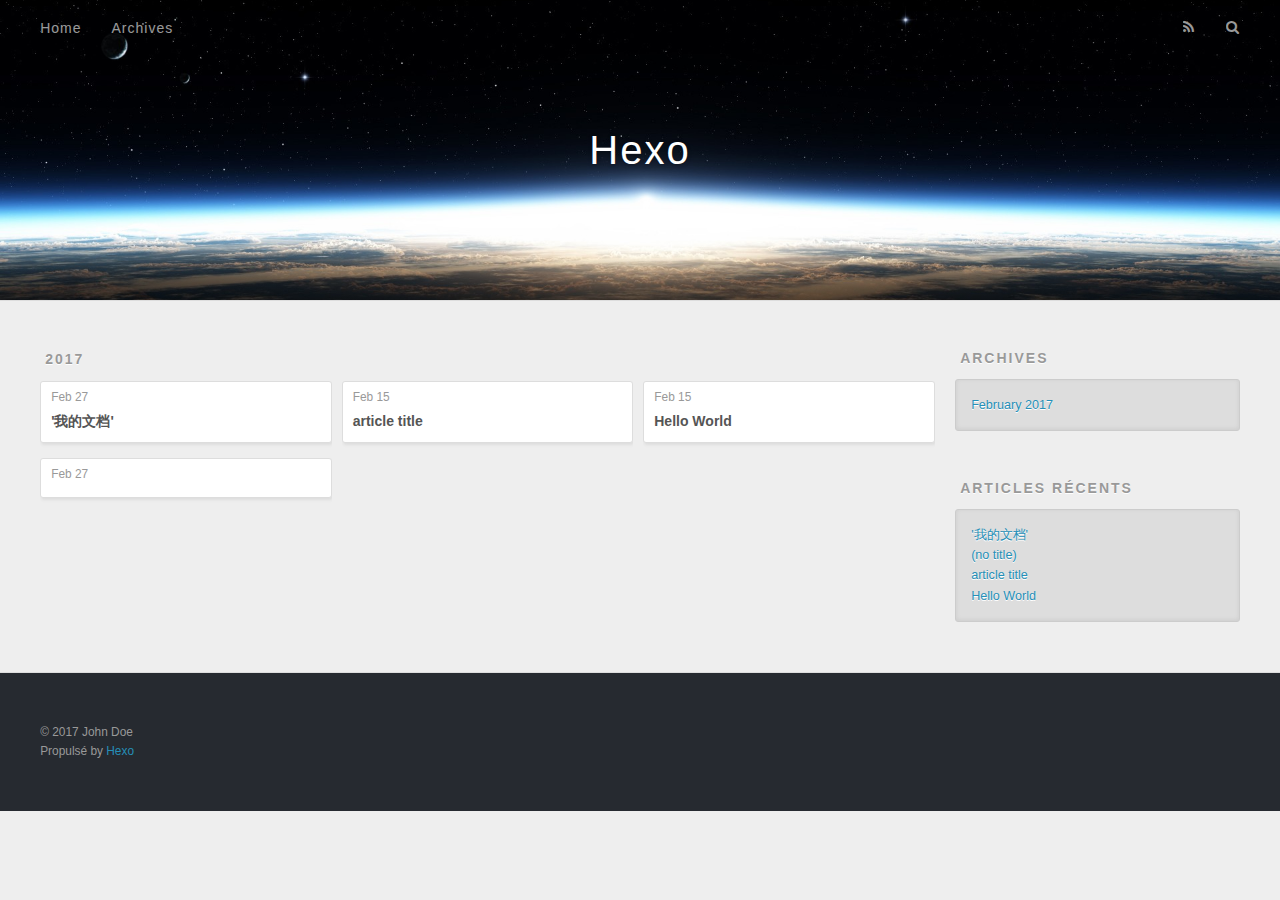
==== archives/index.html @ aa8d24ef "Site updated: 2017-02-27 20:28:16" ====
<!DOCTYPE html>
<html>
<head>
  <meta charset="utf-8">
  
  <title>Archives | Hexo</title>
  <meta name="viewport" content="width=device-width, initial-scale=1, maximum-scale=1">
  <meta property="og:type" content="website">
<meta property="og:title" content="Hexo">
<meta property="og:url" content="http://yoursite.com/archives/index.html">
<meta property="og:site_name" content="Hexo">
<meta name="twitter:card" content="summary">
<meta name="twitter:title" content="Hexo">
  
    <link rel="alternate" href="/atom.xml" title="Hexo" type="application/atom+xml">
  
  
    <link rel="icon" href="/favicon.png">
  
  
    <link href="//fonts.googleapis.com/css?family=Source+Code+Pro" rel="stylesheet" type="text/css">
  
  <link rel="stylesheet" href="/css/style.css">
  

</head>

<body>
  <div id="container">
    <div id="wrap">
      <header id="header">
  <div id="banner"></div>
  <div id="header-outer" class="outer">
    <div id="header-title" class="inner">
      <h1 id="logo-wrap">
        <a href="/" id="logo">Hexo</a>
      </h1>
      
    </div>
    <div id="header-inner" class="inner">
      <nav id="main-nav">
        <a id="main-nav-toggle" class="nav-icon"></a>
        
          <a class="main-nav-link" href="/">Home</a>
        
          <a class="main-nav-link" href="/archives">Archives</a>
        
      </nav>
      <nav id="sub-nav">
        
          <a id="nav-rss-link" class="nav-icon" href="/atom.xml" title="Flux RSS"></a>
        
        <a id="nav-search-btn" class="nav-icon" title="Rechercher"></a>
      </nav>
      <div id="search-form-wrap">
        <form action="//google.com/search" method="get" accept-charset="UTF-8" class="search-form"><input type="search" name="q" results="0" class="search-form-input" placeholder="Search"><button type="submit" class="search-form-submit">&#xF002;</button><input type="hidden" name="sitesearch" value="http://yoursite.com"></form>
      </div>
    </div>
  </div>
</header>
      <div class="outer">
        <section id="main">
  
  
    
    
      
      
      <section class="archives-wrap">
        <div class="archive-year-wrap">
          <a href="/archives/2017" class="archive-year">2017</a>
        </div>
        <div class="archives">
    
    <article class="archive-article archive-type-post">
  <div class="archive-article-inner">
    <header class="archive-article-header">
      <a href="/2017/02/27/我的文档/" class="archive-article-date">
  <time datetime="2017-02-27T10:20:16.000Z" itemprop="datePublished">Feb 27</time>
</a>
      
  
    <h1 itemprop="name">
      <a class="archive-article-title" href="/2017/02/27/我的文档/">&#39;我的文档&#39;</a>
    </h1>
  

    </header>
  </div>
</article>
  
    
    
    <article class="archive-article archive-type-post">
  <div class="archive-article-inner">
    <header class="archive-article-header">
      <a href="/2017/02/27/常见数组和字符串方法辨析/" class="archive-article-date">
  <time datetime="2017-02-27T09:50:59.054Z" itemprop="datePublished">Feb 27</time>
</a>
      
    </header>
  </div>
</article>
  
    
    
    <article class="archive-article archive-type-post">
  <div class="archive-article-inner">
    <header class="archive-article-header">
      <a href="/2017/02/15/article-title/" class="archive-article-date">
  <time datetime="2017-02-15T09:24:25.000Z" itemprop="datePublished">Feb 15</time>
</a>
      
  
    <h1 itemprop="name">
      <a class="archive-article-title" href="/2017/02/15/article-title/">article title</a>
    </h1>
  

    </header>
  </div>
</article>
  
    
    
    <article class="archive-article archive-type-post">
  <div class="archive-article-inner">
    <header class="archive-article-header">
      <a href="/2017/02/15/hello-world/" class="archive-article-date">
  <time datetime="2017-02-15T08:36:33.367Z" itemprop="datePublished">Feb 15</time>
</a>
      
  
    <h1 itemprop="name">
      <a class="archive-article-title" href="/2017/02/15/hello-world/">Hello World</a>
    </h1>
  

    </header>
  </div>
</article>
  
  
    </div></section>
  

</section>
        
          <aside id="sidebar">
  
    

  
    

  
    
  
    
  <div class="widget-wrap">
    <h3 class="widget-title">Archives</h3>
    <div class="widget">
      <ul class="archive-list"><li class="archive-list-item"><a class="archive-list-link" href="/archives/2017/02/">February 2017</a></li></ul>
    </div>
  </div>


  
    
  <div class="widget-wrap">
    <h3 class="widget-title">Articles récents</h3>
    <div class="widget">
      <ul>
        
          <li>
            <a href="/2017/02/27/我的文档/">&#39;我的文档&#39;</a>
          </li>
        
          <li>
            <a href="/2017/02/27/常见数组和字符串方法辨析/">(no title)</a>
          </li>
        
          <li>
            <a href="/2017/02/15/article-title/">article title</a>
          </li>
        
          <li>
            <a href="/2017/02/15/hello-world/">Hello World</a>
          </li>
        
      </ul>
    </div>
  </div>

  
</aside>
        
      </div>
      <footer id="footer">
  
  <div class="outer">
    <div id="footer-info" class="inner">
      &copy; 2017 John Doe<br>
      Propulsé by <a href="http://hexo.io/" target="_blank">Hexo</a>
    </div>
  </div>
</footer>
    </div>
    <nav id="mobile-nav">
  
    <a href="/" class="mobile-nav-link">Home</a>
  
    <a href="/archives" class="mobile-nav-link">Archives</a>
  
</nav>
    

<script src="//ajax.googleapis.com/ajax/libs/jquery/2.0.3/jquery.min.js"></script>


  <link rel="stylesheet" href="/fancybox/jquery.fancybox.css">
  <script src="/fancybox/jquery.fancybox.pack.js"></script>


<script src="/js/script.js"></script>

  </div>
</body>
</html>
---- css/style.css ----
body {
  width: 100%;
}
body:before,
body:after {
  content: "";
  display: table;
}
body:after {
  clear: both;
}
html,
body,
div,
span,
applet,
object,
iframe,
h1,
h2,
h3,
h4,
h5,
h6,
p,
blockquote,
pre,
a,
abbr,
acronym,
address,
big,
cite,
code,
del,
dfn,
em,
img,
ins,
kbd,
q,
s,
samp,
small,
strike,
strong,
sub,
sup,
tt,
var,
dl,
dt,
dd,
ol,
ul,
li,
fieldset,
form,
label,
legend,
table,
caption,
tbody,
tfoot,
thead,
tr,
th,
td {
  margin: 0;
  padding: 0;
  border: 0;
  outline: 0;
  font-weight: inherit;
  font-style: inherit;
  font-family: inherit;
  font-size: 100%;
  vertical-align: baseline;
}
body {
  line-height: 1;
  color: #000;
  background: #fff;
}
ol,
ul {
  list-style: none;
}
table {
  border-collapse: separate;
  border-spacing: 0;
  vertical-align: middle;
}
caption,
th,
td {
  text-align: left;
  font-weight: normal;
  vertical-align: middle;
}
a img {
  border: none;
}
input,
button {
  margin: 0;
  padding: 0;
}
input::-moz-focus-inner,
button::-moz-focus-inner {
  border: 0;
  padding: 0;
}
@font-face {
  font-family: FontAwesome;
  font-style: normal;
  font-weight: normal;
  src: url("fonts/fontawesome-webfont.eot?v=#4.0.3");
  src: url("fonts/fontawesome-webfont.eot?#iefix&v=#4.0.3") format("embedded-opentype"), url("fonts/fontawesome-webfont.woff?v=#4.0.3") format("woff"), url("fonts/fontawesome-webfont.ttf?v=#4.0.3") format("truetype"), url("fonts/fontawesome-webfont.svg#fontawesomeregular?v=#4.0.3") format("svg");
}
html,
body,
#container {
  height: 100%;
}
body {
  background: #eee;
  font: 14px "Helvetica Neue", Helvetica, Arial, sans-serif;
  -webkit-text-size-adjust: 100%;
}
.outer {
  max-width: 1220px;
  margin: 0 auto;
  padding: 0 20px;
}
.outer:before,
.outer:after {
  content: "";
  display: table;
}
.outer:after {
  clear: both;
}
.inner {
  display: inline;
  float: left;
  width: 98.33333333333333%;
  margin: 0 0.833333333333333%;
}
.left,
.alignleft {
  float: left;
}
.right,
.alignright {
  float: right;
}
.clear {
  clear: both;
}
#container {
  position: relative;
}
.mobile-nav-on {
  overflow: hidden;
}
#wrap {
  height: 100%;
  width: 100%;
  position: absolute;
  top: 0;
  left: 0;
  -webkit-transition: 0.2s ease-out;
  -moz-transition: 0.2s ease-out;
  -ms-transition: 0.2s ease-out;
  transition: 0.2s ease-out;
  z-index: 1;
  background: #eee;
}
.mobile-nav-on #wrap {
  left: 280px;
}
@media screen and (min-width: 768px) {
  #main {
    display: inline;
    float: left;
    width: 73.33333333333333%;
    margin: 0 0.833333333333333%;
  }
}
.article-date,
.article-category-link,
.archive-year,
.widget-title {
  text-decoration: none;
  text-transform: uppercase;
  letter-spacing: 2px;
  color: #999;
  margin-bottom: 1em;
  margin-left: 5px;
  line-height: 1em;
  text-shadow: 0 1px #fff;
  font-weight: bold;
}
.article-inner,
.archive-article-inner {
  background: #fff;
  -webkit-box-shadow: 1px 2px 3px #ddd;
  box-shadow: 1px 2px 3px #ddd;
  border: 1px solid #ddd;
  border-radius: 3px;
}
.article-entry h1,
.widget h1 {
  font-size: 2em;
}
.article-entry h2,
.widget h2 {
  font-size: 1.5em;
}
.article-entry h3,
.widget h3 {
  font-size: 1.3em;
}
.article-entry h4,
.widget h4 {
  font-size: 1.2em;
}
.article-entry h5,
.widget h5 {
  font-size: 1em;
}
.article-entry h6,
.widget h6 {
  font-size: 1em;
  color: #999;
}
.article-entry hr,
.widget hr {
  border: 1px dashed #ddd;
}
.article-entry strong,
.widget strong {
  font-weight: bold;
}
.article-entry em,
.widget em,
.article-entry cite,
.widget cite {
  font-style: italic;
}
.article-entry sup,
.widget sup,
.article-entry sub,
.widget sub {
  font-size: 0.75em;
  line-height: 0;
  position: relative;
  vertical-align: baseline;
}
.article-entry sup,
.widget sup {
  top: -0.5em;
}
.article-entry sub,
.widget sub {
  bottom: -0.2em;
}
.article-entry small,
.widget small {
  font-size: 0.85em;
}
.article-entry acronym,
.widget acronym,
.article-entry abbr,
.widget abbr {
  border-bottom: 1px dotted;
}
.article-entry ul,
.widget ul,
.article-entry ol,
.widget ol,
.article-entry dl,
.widget dl {
  margin: 0 20px;
  line-height: 1.6em;
}
.article-entry ul ul,
.widget ul ul,
.article-entry ol ul,
.widget ol ul,
.article-entry ul ol,
.widget ul ol,
.article-entry ol ol,
.widget ol ol {
  margin-top: 0;
  margin-bottom: 0;
}
.article-entry ul,
.widget ul {
  list-style: disc;
}
.article-entry ol,
.widget ol {
  list-style: decimal;
}
.article-entry dt,
.widget dt {
  font-weight: bold;
}
#header {
  height: 300px;
  position: relative;
  border-bottom: 1px solid #ddd;
}
#header:before,
#header:after {
  content: "";
  position: absolute;
  left: 0;
  right: 0;
  height: 40px;
}
#header:before {
  top: 0;
  background: -webkit-linear-gradient(rgba(0,0,0,0.2), transparent);
  background: -moz-linear-gradient(rgba(0,0,0,0.2), transparent);
  background: -ms-linear-gradient(rgba(0,0,0,0.2), transparent);
  background: linear-gradient(rgba(0,0,0,0.2), transparent);
}
#header:after {
  bottom: 0;
  background: -webkit-linear-gradient(transparent, rgba(0,0,0,0.2));
  background: -moz-linear-gradient(transparent, rgba(0,0,0,0.2));
  background: -ms-linear-gradient(transparent, rgba(0,0,0,0.2));
  background: linear-gradient(transparent, rgba(0,0,0,0.2));
}
#header-outer {
  height: 100%;
  position: relative;
}
#header-inner {
  position: relative;
  overflow: hidden;
}
#banner {
  position: absolute;
  top: 0;
  left: 0;
  width: 100%;
  height: 100%;
  background: url("images/banner.jpg") center #000;
  -webkit-background-size: cover;
  -moz-background-size: cover;
  background-size: cover;
  z-index: -1;
}
#header-title {
  text-align: center;
  height: 40px;
  position: absolute;
  top: 50%;
  left: 0;
  margin-top: -20px;
}
#logo,
#subtitle {
  text-decoration: none;
  color: #fff;
  font-weight: 300;
  text-shadow: 0 1px 4px rgba(0,0,0,0.3);
}
#logo {
  font-size: 40px;
  line-height: 40px;
  letter-spacing: 2px;
}
#subtitle {
  font-size: 16px;
  line-height: 16px;
  letter-spacing: 1px;
}
#subtitle-wrap {
  margin-top: 16px;
}
#main-nav {
  float: left;
  margin-left: -15px;
}
.nav-icon,
.main-nav-link {
  float: left;
  color: #fff;
  opacity: 0.6;
  text-decoration: none;
  text-shadow: 0 1px rgba(0,0,0,0.2);
  -webkit-transition: opacity 0.2s;
  -moz-transition: opacity 0.2s;
  -ms-transition: opacity 0.2s;
  transition: opacity 0.2s;
  display: block;
  padding: 20px 15px;
}
.nav-icon:hover,
.main-nav-link:hover {
  opacity: 1;
}
.nav-icon {
  font-family: FontAwesome;
  text-align: center;
  font-size: 14px;
  width: 14px;
  height: 14px;
  padding: 20px 15px;
  position: relative;
  cursor: pointer;
}
.main-nav-link {
  font-weight: 300;
  letter-spacing: 1px;
}
@media screen and (max-width: 479px) {
  .main-nav-link {
    display: none;
  }
}
#main-nav-toggle {
  display: none;
}
#main-nav-toggle:before {
  content: "\f0c9";
}
@media screen and (max-width: 479px) {
  #main-nav-toggle {
    display: block;
  }
}
#sub-nav {
  float: right;
  margin-right: -15px;
}
#nav-rss-link:before {
  content: "\f09e";
}
#nav-search-btn:before {
  content: "\f002";
}
#search-form-wrap {
  position: absolute;
  top: 15px;
  width: 150px;
  height: 30px;
  right: -150px;
  opacity: 0;
  -webkit-transition: 0.2s ease-out;
  -moz-transition: 0.2s ease-out;
  -ms-transition: 0.2s ease-out;
  transition: 0.2s ease-out;
}
#search-form-wrap.on {
  opacity: 1;
  right: 0;
}
@media screen and (max-width: 479px) {
  #search-form-wrap {
    width: 100%;
    right: -100%;
  }
}
.search-form {
  position: absolute;
  top: 0;
  left: 0;
  right: 0;
  background: #fff;
  padding: 5px 15px;
  border-radius: 15px;
  -webkit-box-shadow: 0 0 10px rgba(0,0,0,0.3);
  box-shadow: 0 0 10px rgba(0,0,0,0.3);
}
.search-form-input {
  border: none;
  background: none;
  color: #555;
  width: 100%;
  font: 13px "Helvetica Neue", Helvetica, Arial, sans-serif;
  outline: none;
}
.search-form-input::-webkit-search-results-decoration,
.search-form-input::-webkit-search-cancel-button {
  -webkit-appearance: none;
}
.search-form-submit {
  position: absolute;
  top: 50%;
  right: 10px;
  margin-top: -7px;
  font: 13px FontAwesome;
  border: none;
  background: none;
  color: #bbb;
  cursor: pointer;
}
.search-form-submit:hover,
.search-form-submit:focus {
  color: #777;
}
.article {
  margin: 50px 0;
}
.article-inner {
  overflow: hidden;
}
.article-meta:before,
.article-meta:after {
  content: "";
  display: table;
}
.article-meta:after {
  clear: both;
}
.article-date {
  float: left;
}
.article-category {
  float: left;
  line-height: 1em;
  color: #ccc;
  text-shadow: 0 1px #fff;
  margin-left: 8px;
}
.article-category:before {
  content: "\2022";
}
.article-category-link {
  margin: 0 12px 1em;
}
.article-header {
  padding: 20px 20px 0;
}
.article-title {
  text-decoration: none;
  font-size: 2em;
  font-weight: bold;
  color: #555;
  line-height: 1.1em;
  -webkit-transition: color 0.2s;
  -moz-transition: color 0.2s;
  -ms-transition: color 0.2s;
  transition: color 0.2s;
}
a.article-title:hover {
  color: #258fb8;
}
.article-entry {
  color: #555;
  padding: 0 20px;
}
.article-entry:before,
.article-entry:after {
  content: "";
  display: table;
}
.article-entry:after {
  clear: both;
}
.article-entry p,
.article-entry table {
  line-height: 1.6em;
  margin: 1.6em 0;
}
.article-entry h1,
.article-entry h2,
.article-entry h3,
.article-entry h4,
.article-entry h5,
.article-entry h6 {
  font-weight: bold;
}
.article-entry h1,
.article-entry h2,
.article-entry h3,
.article-entry h4,
.article-entry h5,
.article-entry h6 {
  line-height: 1.1em;
  margin: 1.1em 0;
}
.article-entry a {
  color: #258fb8;
  text-decoration: none;
}
.article-entry a:hover {
  text-decoration: underline;
}
.article-entry ul,
.article-entry ol,
.article-entry dl {
  margin-top: 1.6em;
  margin-bottom: 1.6em;
}
.article-entry img,
.article-entry video {
  max-width: 100%;
  height: auto;
  display: block;
  margin: auto;
}
.article-entry iframe {
  border: none;
}
.article-entry table {
  width: 100%;
  border-collapse: collapse;
  border-spacing: 0;
}
.article-entry th {
  font-weight: bold;
  border-bottom: 3px solid #ddd;
  padding-bottom: 0.5em;
}
.article-entry td {
  border-bottom: 1px solid #ddd;
  padding: 10px 0;
}
.article-entry blockquote {
  font-family: Georgia, "Times New Roman", serif;
  font-size: 1.4em;
  margin: 1.6em 20px;
  text-align: center;
}
.article-entry blockquote footer {
  font-size: 14px;
  margin: 1.6em 0;
  font-family: "Helvetica Neue", Helvetica, Arial, sans-serif;
}
.article-entry blockquote footer cite:before {
  content: "—";
  padding: 0 0.5em;
}
.article-entry .pullquote {
  text-align: left;
  width: 45%;
  margin: 0;
}
.article-entry .pullquote.left {
  margin-left: 0.5em;
  margin-right: 1em;
}
.article-entry .pullquote.right {
  margin-right: 0.5em;
  margin-left: 1em;
}
.article-entry .caption {
  color: #999;
  display: block;
  font-size: 0.9em;
  margin-top: 0.5em;
  position: relative;
  text-align: center;
}
.article-entry .video-container {
  position: relative;
  padding-top: 56.25%;
  height: 0;
  overflow: hidden;
}
.article-entry .video-container iframe,
.article-entry .video-container object,
.article-entry .video-container embed {
  position: absolute;
  top: 0;
  left: 0;
  width: 100%;
  height: 100%;
  margin-top: 0;
}
.article-more-link a {
  display: inline-block;
  line-height: 1em;
  padding: 6px 15px;
  border-radius: 15px;
  background: #eee;
  color: #999;
  text-shadow: 0 1px #fff;
  text-decoration: none;
}
.article-more-link a:hover {
  background: #258fb8;
  color: #fff;
  text-decoration: none;
  text-shadow: 0 1px #1e7293;
}
.article-footer {
  font-size: 0.85em;
  line-height: 1.6em;
  border-top: 1px solid #ddd;
  padding-top: 1.6em;
  margin: 0 20px 20px;
}
.article-footer:before,
.article-footer:after {
  content: "";
  display: table;
}
.article-footer:after {
  clear: both;
}
.article-footer a {
  color: #999;
  text-decoration: none;
}
.article-footer a:hover {
  color: #555;
}
.article-tag-list-item {
  float: left;
  margin-right: 10px;
}
.article-tag-list-link:before {
  content: "#";
}
.article-comment-link {
  float: right;
}
.article-comment-link:before {
  content: "\f075";
  font-family: FontAwesome;
  padding-right: 8px;
}
.article-share-link {
  cursor: pointer;
  float: right;
  margin-left: 20px;
}
.article-share-link:before {
  content: "\f064";
  font-family: FontAwesome;
  padding-right: 6px;
}
#article-nav {
  position: relative;
}
#article-nav:before,
#article-nav:after {
  content: "";
  display: table;
}
#article-nav:after {
  clear: both;
}
@media screen and (min-width: 768px) {
  #article-nav {
    margin: 50px 0;
  }
  #article-nav:before {
    width: 8px;
    height: 8px;
    position: absolute;
    top: 50%;
    left: 50%;
    margin-top: -4px;
    margin-left: -4px;
    content: "";
    border-radius: 50%;
    background: #ddd;
    -webkit-box-shadow: 0 1px 2px #fff;
    box-shadow: 0 1px 2px #fff;
  }
}
.article-nav-link-wrap {
  text-decoration: none;
  text-shadow: 0 1px #fff;
  color: #999;
  -webkit-box-sizing: border-box;
  -moz-box-sizing: border-box;
  box-sizing: border-box;
  margin-top: 50px;
  text-align: center;
  display: block;
}
.article-nav-link-wrap:hover {
  color: #555;
}
@media screen and (min-width: 768px) {
  .article-nav-link-wrap {
    width: 50%;
    margin-top: 0;
  }
}
@media screen and (min-width: 768px) {
  #article-nav-newer {
    float: left;
    text-align: right;
    padding-right: 20px;
  }
}
@media screen and (min-width: 768px) {
  #article-nav-older {
    float: right;
    text-align: left;
    padding-left: 20px;
  }
}
.article-nav-caption {
  text-transform: uppercase;
  letter-spacing: 2px;
  color: #ddd;
  line-height: 1em;
  font-weight: bold;
}
#article-nav-newer .article-nav-caption {
  margin-right: -2px;
}
.article-nav-title {
  font-size: 0.85em;
  line-height: 1.6em;
  margin-top: 0.5em;
}
.article-share-box {
  position: absolute;
  display: none;
  background: #fff;
  -webkit-box-shadow: 1px 2px 10px rgba(0,0,0,0.2);
  box-shadow: 1px 2px 10px rgba(0,0,0,0.2);
  border-radius: 3px;
  margin-left: -145px;
  overflow: hidden;
  z-index: 1;
}
.article-share-box.on {
  display: block;
}
.article-share-input {
  width: 100%;
  background: none;
  -webkit-box-sizing: border-box;
  -moz-box-sizing: border-box;
  box-sizing: border-box;
  font: 14px "Helvetica Neue", Helvetica, Arial, sans-serif;
  padding: 0 15px;
  color: #555;
  outline: none;
  border: 1px solid #ddd;
  border-radius: 3px 3px 0 0;
  height: 36px;
  line-height: 36px;
}
.article-share-links {
  background: #eee;
}
.article-share-links:before,
.article-share-links:after {
  content: "";
  display: table;
}
.article-share-links:after {
  clear: both;
}
.article-share-twitter,
.article-share-facebook,
.article-share-pinterest,
.article-share-google {
  width: 50px;
  height: 36px;
  display: block;
  float: left;
  position: relative;
  color: #999;
  text-shadow: 0 1px #fff;
}
.article-share-twitter:before,
.article-share-facebook:before,
.article-share-pinterest:before,
.article-share-google:before {
  font-size: 20px;
  font-family: FontAwesome;
  width: 20px;
  height: 20px;
  position: absolute;
  top: 50%;
  left: 50%;
  margin-top: -10px;
  margin-left: -10px;
  text-align: center;
}
.article-share-twitter:hover,
.article-share-facebook:hover,
.article-share-pinterest:hover,
.article-share-google:hover {
  color: #fff;
}
.article-share-twitter:before {
  content: "\f099";
}
.article-share-twitter:hover {
  background: #00aced;
  text-shadow: 0 1px #008abe;
}
.article-share-facebook:before {
  content: "\f09a";
}
.article-share-facebook:hover {
  background: #3b5998;
  text-shadow: 0 1px #2f477a;
}
.article-share-pinterest:before {
  content: "\f0d2";
}
.article-share-pinterest:hover {
  background: #cb2027;
  text-shadow: 0 1px #a21a1f;
}
.article-share-google:before {
  content: "\f0d5";
}
.article-share-google:hover {
  background: #dd4b39;
  text-shadow: 0 1px #be3221;
}
.article-gallery {
  background: #000;
  position: relative;
}
.article-gallery-photos {
  position: relative;
  overflow: hidden;
}
.article-gallery-img {
  display: none;
  max-width: 100%;
}
.article-gallery-img:first-child {
  display: block;
}
.article-gallery-img.loaded {
  position: absolute;
  display: block;
}
.article-gallery-img img {
  display: block;
  max-width: 100%;
  margin: 0 auto;
}
#comments {
  background: #fff;
  -webkit-box-shadow: 1px 2px 3px #ddd;
  box-shadow: 1px 2px 3px #ddd;
  padding: 20px;
  border: 1px solid #ddd;
  border-radius: 3px;
  margin: 50px 0;
}
#comments a {
  color: #258fb8;
}
.archives-wrap {
  margin: 50px 0;
}
.archives:before,
.archives:after {
  content: "";
  display: table;
}
.archives:after {
  clear: both;
}
.archive-year-wrap {
  margin-bottom: 1em;
}
.archives {
  -webkit-column-gap: 10px;
  -moz-column-gap: 10px;
  column-gap: 10px;
}
@media screen and (min-width: 480px) and (max-width: 767px) {
  .archives {
    -webkit-column-count: 2;
    -moz-column-count: 2;
    column-count: 2;
  }
}
@media screen and (min-width: 768px) {
  .archives {
    -webkit-column-count: 3;
    -moz-column-count: 3;
    column-count: 3;
  }
}
.archive-article {
  -webkit-column-break-inside: avoid;
  page-break-inside: avoid;
  overflow: hidden;
  break-inside: avoid-column;
}
.archive-article-inner {
  padding: 10px;
  margin-bottom: 15px;
}
.archive-article-title {
  text-decoration: none;
  font-weight: bold;
  color: #555;
  -webkit-transition: color 0.2s;
  -moz-transition: color 0.2s;
  -ms-transition: color 0.2s;
  transition: color 0.2s;
  line-height: 1.6em;
}
.archive-article-title:hover {
  color: #258fb8;
}
.archive-article-footer {
  margin-top: 1em;
}
.archive-article-date {
  color: #999;
  text-decoration: none;
  font-size: 0.85em;
  line-height: 1em;
  margin-bottom: 0.5em;
  display: block;
}
#page-nav {
  margin: 50px auto;
  background: #fff;
  -webkit-box-shadow: 1px 2px 3px #ddd;
  box-shadow: 1px 2px 3px #ddd;
  border: 1px solid #ddd;
  border-radius: 3px;
  text-align: center;
  color: #999;
  overflow: hidden;
}
#page-nav:before,
#page-nav:after {
  content: "";
  display: table;
}
#page-nav:after {
  clear: both;
}
#page-nav a,
#page-nav span {
  padding: 10px 20px;
  line-height: 1;
  height: 2ex;
}
#page-nav a {
  color: #999;
  text-decoration: none;
}
#page-nav a:hover {
  background: #999;
  color: #fff;
}
#page-nav .prev {
  float: left;
}
#page-nav .next {
  float: right;
}
#page-nav .page-number {
  display: inline-block;
}
@media screen and (max-width: 479px) {
  #page-nav .page-number {
    display: none;
  }
}
#page-nav .current {
  color: #555;
  font-weight: bold;
}
#page-nav .space {
  color: #ddd;
}
#footer {
  background: #262a30;
  padding: 50px 0;
  border-top: 1px solid #ddd;
  color: #999;
}
#footer a {
  color: #258fb8;
  text-decoration: none;
}
#footer a:hover {
  text-decoration: underline;
}
#footer-info {
  line-height: 1.6em;
  font-size: 0.85em;
}
.article-entry pre,
.article-entry .highlight {
  background: #2d2d2d;
  margin: 0 -20px;
  padding: 15px 20px;
  border-style: solid;
  border-color: #ddd;
  border-width: 1px 0;
  overflow: auto;
  color: #ccc;
  line-height: 22.400000000000002px;
}
.article-entry .highlight .gutter pre,
.article-entry .gist .gist-file .gist-data .line-numbers {
  color: #666;
  font-size: 0.85em;
}
.article-entry pre,
.article-entry code {
  font-family: "Source Code Pro", Consolas, Monaco, Menlo, Consolas, monospace;
}
.article-entry code {
  background: #eee;
  text-shadow: 0 1px #fff;
  padding: 0 0.3em;
}
.article-entry pre code {
  background: none;
  text-shadow: none;
  padding: 0;
}
.article-entry .highlight pre {
  border: none;
  margin: 0;
  padding: 0;
}
.article-entry .highlight table {
  margin: 0;
  width: auto;
}
.article-entry .highlight td {
  border: none;
  padding: 0;
}
.article-entry .highlight figcaption {
  font-size: 0.85em;
  color: #999;
  line-height: 1em;
  margin-bottom: 1em;
}
.article-entry .highlight figcaption:before,
.article-entry .highlight figcaption:after {
  content: "";
  display: table;
}
.article-entry .highlight figcaption:after {
  clear: both;
}
.article-entry .highlight figcaption a {
  float: right;
}
.article-entry .highlight .gutter pre {
  text-align: right;
  padding-right: 20px;
}
.article-entry .highlight .line {
  height: 22.400000000000002px;
}
.article-entry .highlight .line.marked {
  background: #515151;
}
.article-entry .gist {
  margin: 0 -20px;
  border-style: solid;
  border-color: #ddd;
  border-width: 1px 0;
  background: #2d2d2d;
  padding: 15px 20px 15px 0;
}
.article-entry .gist .gist-file {
  border: none;
  font-family: "Source Code Pro", Consolas, Monaco, Menlo, Consolas, monospace;
  margin: 0;
}
.article-entry .gist .gist-file .gist-data {
  background: none;
  border: none;
}
.article-entry .gist .gist-file .gist-data .line-numbers {
  background: none;
  border: none;
  padding: 0 20px 0 0;
}
.article-entry .gist .gist-file .gist-data .line-data {
  padding: 0 !important;
}
.article-entry .gist .gist-file .highlight {
  margin: 0;
  padding: 0;
  border: none;
}
.article-entry .gist .gist-file .gist-meta {
  background: #2d2d2d;
  color: #999;
  font: 0.85em "Helvetica Neue", Helvetica, Arial, sans-serif;
  text-shadow: 0 0;
  padding: 0;
  margin-top: 1em;
  margin-left: 20px;
}
.article-entry .gist .gist-file .gist-meta a {
  color: #258fb8;
  font-weight: normal;
}
.article-entry .gist .gist-file .gist-meta a:hover {
  text-decoration: underline;
}
pre .comment,
pre .title {
  color: #999;
}
pre .variable,
pre .attribute,
pre .tag,
pre .regexp,
pre .ruby .constant,
pre .xml .tag .title,
pre .xml .pi,
pre .xml .doctype,
pre .html .doctype,
pre .css .id,
pre .css .class,
pre .css .pseudo {
  color: #f2777a;
}
pre .number,
pre .preprocessor,
pre .built_in,
pre .literal,
pre .params,
pre .constant {
  color: #f99157;
}
pre .class,
pre .ruby .class .title,
pre .css .rules .attribute {
  color: #9c9;
}
pre .string,
pre .value,
pre .inheritance,
pre .header,
pre .ruby .symbol,
pre .xml .cdata {
  color: #9c9;
}
pre .css .hexcolor {
  color: #6cc;
}
pre .function,
pre .python .decorator,
pre .python .title,
pre .ruby .function .title,
pre .ruby .title .keyword,
pre .perl .sub,
pre .javascript .title,
pre .coffeescript .title {
  color: #69c;
}
pre .keyword,
pre .javascript .function {
  color: #c9c;
}
@media screen and (max-width: 479px) {
  #mobile-nav {
    position: absolute;
    top: 0;
    left: 0;
    width: 280px;
    height: 100%;
    background: #191919;
    border-right: 1px solid #fff;
  }
}
@media screen and (max-width: 479px) {
  .mobile-nav-link {
    display: block;
    color: #999;
    text-decoration: none;
    padding: 15px 20px;
    font-weight: bold;
  }
  .mobile-nav-link:hover {
    color: #fff;
  }
}
@media screen and (min-width: 768px) {
  #sidebar {
    display: inline;
    float: left;
    width: 23.333333333333332%;
    margin: 0 0.833333333333333%;
  }
}
.widget-wrap {
  margin: 50px 0;
}
.widget {
  color: #777;
  text-shadow: 0 1px #fff;
  background: #ddd;
  -webkit-box-shadow: 0 -1px 4px #ccc inset;
  box-shadow: 0 -1px 4px #ccc inset;
  border: 1px solid #ccc;
  padding: 15px;
  border-radius: 3px;
}
.widget a {
  color: #258fb8;
  text-decoration: none;
}
.widget a:hover {
  text-decoration: underline;
}
.widget ul ul,
.widget ol ul,
.widget dl ul,
.widget ul ol,
.widget ol ol,
.widget dl ol,
.widget ul dl,
.widget ol dl,
.widget dl dl {
  margin-left: 15px;
  list-style: disc;
}
.widget {
  line-height: 1.6em;
  word-wrap: break-word;
  font-size: 0.9em;
}
.widget ul,
.widget ol {
  list-style: none;
  margin: 0;
}
.widget ul ul,
.widget ol ul,
.widget ul ol,
.widget ol ol {
  margin: 0 20px;
}
.widget ul ul,
.widget ol ul {
  list-style: disc;
}
.widget ul ol,
.widget ol ol {
  list-style: decimal;
}
.category-list-count,
.tag-list-count,
.archive-list-count {
  padding-left: 5px;
  color: #999;
  font-size: 0.85em;
}
.category-list-count:before,
.tag-list-count:before,
.archive-list-count:before {
  content: "(";
}
.category-list-count:after,
.tag-list-count:after,
.archive-list-count:after {
  content: ")";
}
.tagcloud a {
  margin-right: 5px;
  display: inline-block;
}
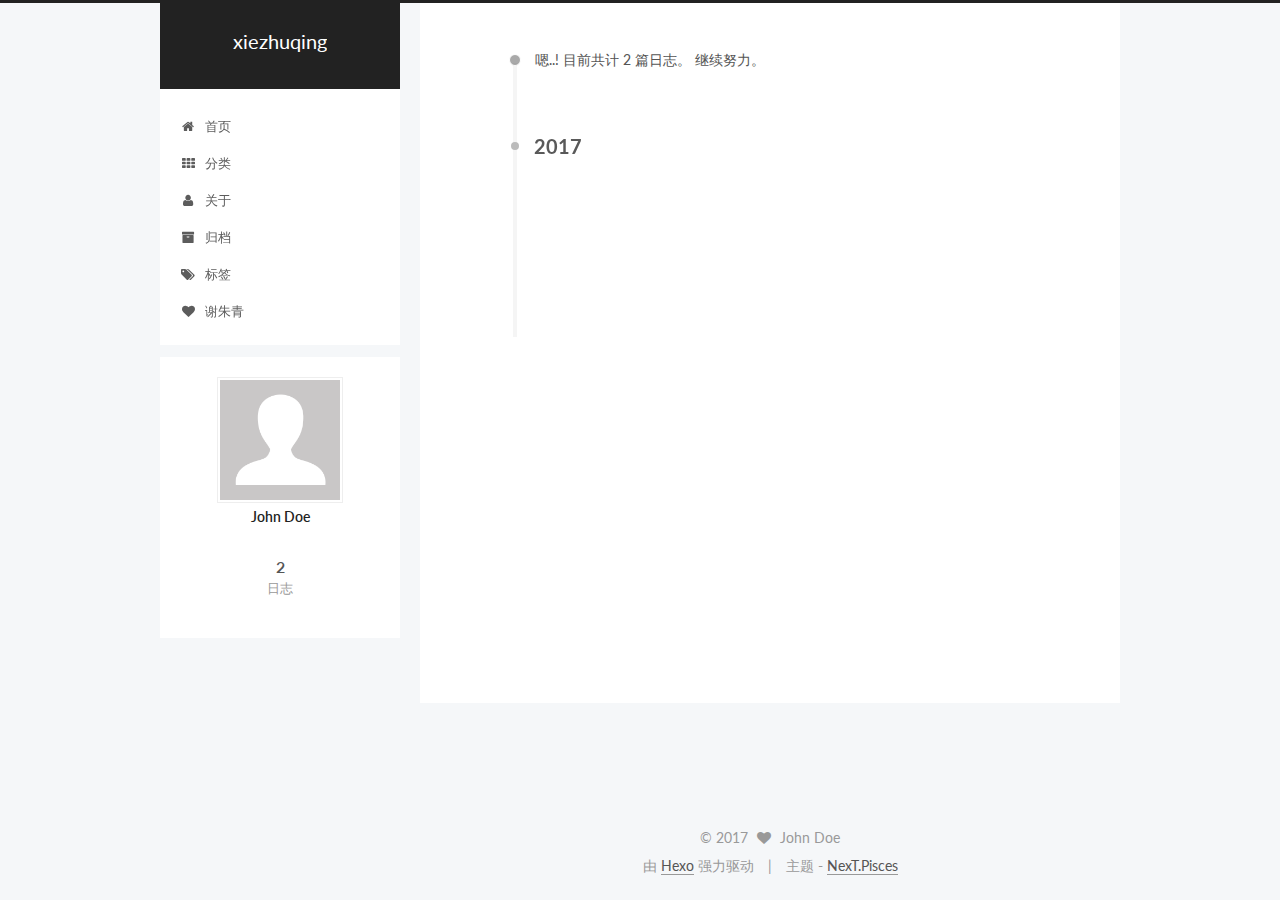
==== commit d7d9ada7: "Site updated: 2017-02-27 22:12:19" ====
--- a/archives/index.html
+++ b/archives/index.html
@@ -1,229 +1,608 @@
-<!DOCTYPE html>
-<html>
+<!doctype html>
+
+
+
+  
+
+
+<html class="theme-next pisces use-motion" lang="zh-Hans">
 <head>
-  <meta charset="utf-8">
-  
-  <title>Archives | Hexo</title>
-  <meta name="viewport" content="width=device-width, initial-scale=1, maximum-scale=1">
-  <meta property="og:type" content="website">
-<meta property="og:title" content="Hexo">
+  <meta charset="UTF-8"/>
+<meta http-equiv="X-UA-Compatible" content="IE=edge" />
+<meta name="viewport" content="width=device-width, initial-scale=1, maximum-scale=1"/>
+
+
+
+<meta http-equiv="Cache-Control" content="no-transform" />
+<meta http-equiv="Cache-Control" content="no-siteapp" />
+
+
+
+
+
+
+
+
+
+
+
+
+
+
+
+  
+  
+  <link href="/lib/fancybox/source/jquery.fancybox.css?v=2.1.5" rel="stylesheet" type="text/css" />
+
+
+
+
+  
+  
+  
+  
+
+  
+    
+    
+  
+
+  
+
+  
+
+  
+
+  
+
+  
+    
+    
+    <link href="//fonts.googleapis.com/css?family=Lato:300,300italic,400,400italic,700,700italic&subset=latin,latin-ext" rel="stylesheet" type="text/css">
+  
+
+
+
+
+
+
+<link href="/lib/font-awesome/css/font-awesome.min.css?v=4.6.2" rel="stylesheet" type="text/css" />
+
+<link href="/css/main.css?v=5.1.0" rel="stylesheet" type="text/css" />
+
+
+  <meta name="keywords" content="Hexo, NexT" />
+
+
+
+
+
+
+
+
+  <link rel="shortcut icon" type="image/x-icon" href="/favicon.ico?v=5.1.0" />
+
+
+
+
+
+
+<meta property="og:type" content="website">
+<meta property="og:title" content="xiezhuqing">
 <meta property="og:url" content="http://yoursite.com/archives/index.html">
-<meta property="og:site_name" content="Hexo">
+<meta property="og:site_name" content="xiezhuqing">
 <meta name="twitter:card" content="summary">
-<meta name="twitter:title" content="Hexo">
-  
-    <link rel="alternate" href="/atom.xml" title="Hexo" type="application/atom+xml">
-  
-  
-    <link rel="icon" href="/favicon.png">
-  
-  
-    <link href="//fonts.googleapis.com/css?family=Source+Code+Pro" rel="stylesheet" type="text/css">
-  
-  <link rel="stylesheet" href="/css/style.css">
-  
-
+<meta name="twitter:title" content="xiezhuqing">
+
+
+
+<script type="text/javascript" id="hexo.configurations">
+  var NexT = window.NexT || {};
+  var CONFIG = {
+    root: '/',
+    scheme: 'Pisces',
+    sidebar: {"position":"left","display":"post","offset":12,"offset_float":0,"b2t":false,"scrollpercent":false},
+    fancybox: true,
+    motion: true,
+    duoshuo: {
+      userId: '0',
+      author: '博主'
+    },
+    algolia: {
+      applicationID: '',
+      apiKey: '',
+      indexName: '',
+      hits: {"per_page":10},
+      labels: {"input_placeholder":"Search for Posts","hits_empty":"We didn't find any results for the search: ${query}","hits_stats":"${hits} results found in ${time} ms"}
+    }
+  };
+</script>
+
+
+
+  <link rel="canonical" href="http://yoursite.com/archives/"/>
+
+
+
+
+
+  <title> 归档 | xiezhuqing </title>
 </head>
 
-<body>
-  <div id="container">
-    <div id="wrap">
-      <header id="header">
-  <div id="banner"></div>
-  <div id="header-outer" class="outer">
-    <div id="header-title" class="inner">
-      <h1 id="logo-wrap">
-        <a href="/" id="logo">Hexo</a>
+<body itemscope itemtype="http://schema.org/WebPage" lang="zh-Hans">
+
+  
+
+
+
+
+
+
+
+
+
+
+
+
+
+
+  
+  
+    
+  
+
+  <div class="container one-collumn sidebar-position-left  page-archive  ">
+    <div class="headband"></div>
+
+    <header id="header" class="header" itemscope itemtype="http://schema.org/WPHeader">
+      <div class="header-inner"><div class="site-brand-wrapper">
+  <div class="site-meta ">
+    
+
+    <div class="custom-logo-site-title">
+      <a href="/"  class="brand" rel="start">
+        <span class="logo-line-before"><i></i></span>
+        <span class="site-title">xiezhuqing</span>
+        <span class="logo-line-after"><i></i></span>
+      </a>
+    </div>
+      
+        <p class="site-subtitle"></p>
+      
+  </div>
+
+  <div class="site-nav-toggle">
+    <button>
+      <span class="btn-bar"></span>
+      <span class="btn-bar"></span>
+      <span class="btn-bar"></span>
+    </button>
+  </div>
+</div>
+
+<nav class="site-nav">
+  
+
+  
+    <ul id="menu" class="menu">
+      
+        
+        <li class="menu-item menu-item-home">
+          <a href="/" rel="section">
+            
+              <i class="menu-item-icon fa fa-fw fa-home"></i> <br />
+            
+            首页
+          </a>
+        </li>
+      
+        
+        <li class="menu-item menu-item-categories">
+          <a href="/categories" rel="section">
+            
+              <i class="menu-item-icon fa fa-fw fa-th"></i> <br />
+            
+            分类
+          </a>
+        </li>
+      
+        
+        <li class="menu-item menu-item-about">
+          <a href="/about" rel="section">
+            
+              <i class="menu-item-icon fa fa-fw fa-user"></i> <br />
+            
+            关于
+          </a>
+        </li>
+      
+        
+        <li class="menu-item menu-item-archives">
+          <a href="/archives" rel="section">
+            
+              <i class="menu-item-icon fa fa-fw fa-archive"></i> <br />
+            
+            归档
+          </a>
+        </li>
+      
+        
+        <li class="menu-item menu-item-tags">
+          <a href="/tags" rel="section">
+            
+              <i class="menu-item-icon fa fa-fw fa-tags"></i> <br />
+            
+            标签
+          </a>
+        </li>
+      
+        
+        <li class="menu-item menu-item-baby">
+          <a href="/baby" rel="section">
+            
+              <i class="menu-item-icon fa fa-fw fa-heart"></i> <br />
+            
+            谢朱青
+          </a>
+        </li>
+      
+
+      
+    </ul>
+  
+
+  
+</nav>
+
+
+
+ </div>
+    </header>
+
+    <main id="main" class="main">
+      <div class="main-inner">
+        <div class="content-wrap">
+          <div id="content" class="content">
+            
+
+  <section id="posts" class="posts-collapse">
+    <span class="archive-move-on"></span>
+
+    <span class="archive-page-counter">
+      
+      
+      
+        
+      
+      嗯..! 目前共计 2 篇日志。 继续努力。
+    </span>
+
+    
+
+      
+      
+      
+
+      
+        
+        <div class="collection-title">
+          <h2 class="archive-year motion-element" id="archive-year-2017">2017</h2>
+        </div>
+      
+      
+
+      
+
+  <article class="post post-type-normal" itemscope itemtype="http://schema.org/Article">
+    <header class="post-header">
+
+      <h1 class="post-title">
+        
+            <a class="post-title-link" href="/2017/02/27/我的文档/" itemprop="url">
+              
+                <span itemprop="name">'我的文档'</span>
+              
+            </a>
+        
       </h1>
-      
-    </div>
-    <div id="header-inner" class="inner">
-      <nav id="main-nav">
-        <a id="main-nav-toggle" class="nav-icon"></a>
-        
-          <a class="main-nav-link" href="/">Home</a>
-        
-          <a class="main-nav-link" href="/archives">Archives</a>
-        
-      </nav>
-      <nav id="sub-nav">
-        
-          <a id="nav-rss-link" class="nav-icon" href="/atom.xml" title="Flux RSS"></a>
-        
-        <a id="nav-search-btn" class="nav-icon" title="Rechercher"></a>
-      </nav>
-      <div id="search-form-wrap">
-        <form action="//google.com/search" method="get" accept-charset="UTF-8" class="search-form"><input type="search" name="q" results="0" class="search-form-input" placeholder="Search"><button type="submit" class="search-form-submit">&#xF002;</button><input type="hidden" name="sitesearch" value="http://yoursite.com"></form>
+
+      <div class="post-meta">
+        <time class="post-time" itemprop="dateCreated"
+              datetime="2017-02-27T18:20:16+08:00"
+              content="2017-02-27" >
+          02-27
+        </time>
       </div>
+
+    </header>
+  </article>
+
+
+
+    
+
+      
+      
+      
+
+      
+      
+
+      
+
+  <article class="post post-type-normal" itemscope itemtype="http://schema.org/Article">
+    <header class="post-header">
+
+      <h1 class="post-title">
+        
+            <a class="post-title-link" href="/2017/02/27/常见数组和字符串方法辨析/" itemprop="url">
+              
+                <span itemprop="name">未命名</span>
+              
+            </a>
+        
+      </h1>
+
+      <div class="post-meta">
+        <time class="post-time" itemprop="dateCreated"
+              datetime="2017-02-27T17:50:59+08:00"
+              content="2017-02-27" >
+          02-27
+        </time>
+      </div>
+
+    </header>
+  </article>
+
+
+
+    
+
+  </section>
+
+  
+
+
+          
+          </div>
+          
+
+
+          
+
+        </div>
+        
+          
+  
+  <div class="sidebar-toggle">
+    <div class="sidebar-toggle-line-wrap">
+      <span class="sidebar-toggle-line sidebar-toggle-line-first"></span>
+      <span class="sidebar-toggle-line sidebar-toggle-line-middle"></span>
+      <span class="sidebar-toggle-line sidebar-toggle-line-last"></span>
     </div>
   </div>
-</header>
-      <div class="outer">
-        <section id="main">
-  
-  
-    
-    
-      
-      
-      <section class="archives-wrap">
-        <div class="archive-year-wrap">
-          <a href="/archives/2017" class="archive-year">2017</a>
+
+  <aside id="sidebar" class="sidebar">
+    <div class="sidebar-inner">
+
+      
+
+      
+
+      <section class="site-overview sidebar-panel sidebar-panel-active">
+        <div class="site-author motion-element" itemprop="author" itemscope itemtype="http://schema.org/Person">
+          <img class="site-author-image" itemprop="image"
+               src="/images/avatar.gif"
+               alt="John Doe" />
+          <p class="site-author-name" itemprop="name">John Doe</p>
+           
+              <p class="site-description motion-element" itemprop="description"></p>
+          
         </div>
-        <div class="archives">
-    
-    <article class="archive-article archive-type-post">
-  <div class="archive-article-inner">
-    <header class="archive-article-header">
-      <a href="/2017/02/27/我的文档/" class="archive-article-date">
-  <time datetime="2017-02-27T10:20:16.000Z" itemprop="datePublished">Feb 27</time>
-</a>
-      
-  
-    <h1 itemprop="name">
-      <a class="archive-article-title" href="/2017/02/27/我的文档/">&#39;我的文档&#39;</a>
-    </h1>
-  
-
-    </header>
+        <nav class="site-state motion-element">
+        
+          
+            <div class="site-state-item site-state-posts">
+              <a href="/archives">
+                <span class="site-state-item-count">2</span>
+                <span class="site-state-item-name">日志</span>
+              </a>
+            </div>
+          
+
+          
+
+          
+
+        </nav>
+
+        
+
+        <div class="links-of-author motion-element">
+          
+        </div>
+
+        
+        
+
+        
+        
+
+        
+
+
+      </section>
+
+      
+
+      
+
+    </div>
+  </aside>
+
+
+        
+      </div>
+    </main>
+
+    <footer id="footer" class="footer">
+      <div class="footer-inner">
+        <div class="copyright" >
+  
+  &copy; 
+  <span itemprop="copyrightYear">2017</span>
+  <span class="with-love">
+    <i class="fa fa-heart"></i>
+  </span>
+  <span class="author" itemprop="copyrightHolder">John Doe</span>
+</div>
+
+
+<div class="powered-by">
+  由 <a class="theme-link" href="https://hexo.io">Hexo</a> 强力驱动
+</div>
+
+<div class="theme-info">
+  主题 -
+  <a class="theme-link" href="https://github.com/iissnan/hexo-theme-next">
+    NexT.Pisces
+  </a>
+</div>
+
+
+        
+
+        
+      </div>
+    </footer>
+
+    
+      <div class="back-to-top">
+        <i class="fa fa-arrow-up"></i>
+        
+      </div>
+    
+    
   </div>
-</article>
-  
-    
-    
-    <article class="archive-article archive-type-post">
-  <div class="archive-article-inner">
-    <header class="archive-article-header">
-      <a href="/2017/02/27/常见数组和字符串方法辨析/" class="archive-article-date">
-  <time datetime="2017-02-27T09:50:59.054Z" itemprop="datePublished">Feb 27</time>
-</a>
-      
-    </header>
-  </div>
-</article>
-  
-    
-    
-    <article class="archive-article archive-type-post">
-  <div class="archive-article-inner">
-    <header class="archive-article-header">
-      <a href="/2017/02/15/article-title/" class="archive-article-date">
-  <time datetime="2017-02-15T09:24:25.000Z" itemprop="datePublished">Feb 15</time>
-</a>
-      
-  
-    <h1 itemprop="name">
-      <a class="archive-article-title" href="/2017/02/15/article-title/">article title</a>
-    </h1>
-  
-
-    </header>
-  </div>
-</article>
-  
-    
-    
-    <article class="archive-article archive-type-post">
-  <div class="archive-article-inner">
-    <header class="archive-article-header">
-      <a href="/2017/02/15/hello-world/" class="archive-article-date">
-  <time datetime="2017-02-15T08:36:33.367Z" itemprop="datePublished">Feb 15</time>
-</a>
-      
-  
-    <h1 itemprop="name">
-      <a class="archive-article-title" href="/2017/02/15/hello-world/">Hello World</a>
-    </h1>
-  
-
-    </header>
-  </div>
-</article>
-  
-  
-    </div></section>
-  
-
-</section>
-        
-          <aside id="sidebar">
-  
-    
-
-  
-    
-
-  
-    
-  
-    
-  <div class="widget-wrap">
-    <h3 class="widget-title">Archives</h3>
-    <div class="widget">
-      <ul class="archive-list"><li class="archive-list-item"><a class="archive-list-link" href="/archives/2017/02/">February 2017</a></li></ul>
-    </div>
-  </div>
-
-
-  
-    
-  <div class="widget-wrap">
-    <h3 class="widget-title">Articles récents</h3>
-    <div class="widget">
-      <ul>
-        
-          <li>
-            <a href="/2017/02/27/我的文档/">&#39;我的文档&#39;</a>
-          </li>
-        
-          <li>
-            <a href="/2017/02/27/常见数组和字符串方法辨析/">(no title)</a>
-          </li>
-        
-          <li>
-            <a href="/2017/02/15/article-title/">article title</a>
-          </li>
-        
-          <li>
-            <a href="/2017/02/15/hello-world/">Hello World</a>
-          </li>
-        
-      </ul>
-    </div>
-  </div>
-
-  
-</aside>
-        
-      </div>
-      <footer id="footer">
-  
-  <div class="outer">
-    <div id="footer-info" class="inner">
-      &copy; 2017 John Doe<br>
-      Propulsé by <a href="http://hexo.io/" target="_blank">Hexo</a>
-    </div>
-  </div>
-</footer>
-    </div>
-    <nav id="mobile-nav">
-  
-    <a href="/" class="mobile-nav-link">Home</a>
-  
-    <a href="/archives" class="mobile-nav-link">Archives</a>
-  
-</nav>
-    
-
-<script src="//ajax.googleapis.com/ajax/libs/jquery/2.0.3/jquery.min.js"></script>
-
-
-  <link rel="stylesheet" href="/fancybox/jquery.fancybox.css">
-  <script src="/fancybox/jquery.fancybox.pack.js"></script>
-
-
-<script src="/js/script.js"></script>
-
-  </div>
+
+  
+
+<script type="text/javascript">
+  if (Object.prototype.toString.call(window.Promise) !== '[object Function]') {
+    window.Promise = null;
+  }
+</script>
+
+
+
+
+
+
+
+
+
+  
+
+
+
+
+  
+  <script type="text/javascript" src="/lib/jquery/index.js?v=2.1.3"></script>
+
+  
+  <script type="text/javascript" src="/lib/fastclick/lib/fastclick.min.js?v=1.0.6"></script>
+
+  
+  <script type="text/javascript" src="/lib/jquery_lazyload/jquery.lazyload.js?v=1.9.7"></script>
+
+  
+  <script type="text/javascript" src="/lib/velocity/velocity.min.js?v=1.2.1"></script>
+
+  
+  <script type="text/javascript" src="/lib/velocity/velocity.ui.min.js?v=1.2.1"></script>
+
+  
+  <script type="text/javascript" src="/lib/fancybox/source/jquery.fancybox.pack.js?v=2.1.5"></script>
+
+
+  
+
+
+  <script type="text/javascript" src="/js/src/utils.js?v=5.1.0"></script>
+
+  <script type="text/javascript" src="/js/src/motion.js?v=5.1.0"></script>
+
+
+
+  
+  
+
+
+  <script type="text/javascript" src="/js/src/affix.js?v=5.1.0"></script>
+
+  <script type="text/javascript" src="/js/src/schemes/pisces.js?v=5.1.0"></script>
+
+
+
+  
+  
+    <script type="text/javascript" id="motion.page.archive">
+      $('.archive-year').velocity('transition.slideLeftIn');
+    </script>
+  
+
+
+  
+
+
+  <script type="text/javascript" src="/js/src/bootstrap.js?v=5.1.0"></script>
+
+
+
+  
+
+
+
+  
+
+
+
+
+	
+
+
+
+
+
+  
+
+
+
+
+
+  
+
+
+
+
+
+  
+
+
+
+  
+  
+
+  
+
+  
+
+  
+
+  
+
+
+  
+
 </body>
-</html>+</html>
--- a/css/main.css
+++ b/css/main.css
@@ -0,0 +1,2871 @@
+/* normalize.css v3.0.2 | MIT License | git.io/normalize */
+html {
+  font-family: sans-serif; /* 1 */
+  -ms-text-size-adjust: 100%; /* 2 */
+  -webkit-text-size-adjust: 100%; /* 2 */
+}
+body {
+  margin: 0;
+}
+article,
+aside,
+details,
+figcaption,
+figure,
+footer,
+header,
+hgroup,
+main,
+menu,
+nav,
+section,
+summary {
+  display: block;
+}
+audio,
+canvas,
+progress,
+video {
+  display: inline-block; /* 1 */
+  vertical-align: baseline; /* 2 */
+}
+audio:not([controls]) {
+  display: none;
+  height: 0;
+}
+[hidden],
+template {
+  display: none;
+}
+a {
+  background-color: transparent;
+}
+a:active,
+a:hover {
+  outline: 0;
+}
+abbr[title] {
+  border-bottom: 1px dotted;
+}
+b,
+strong {
+  font-weight: bold;
+}
+dfn {
+  font-style: italic;
+}
+h1 {
+  font-size: 2em;
+  margin: 0.67em 0;
+}
+mark {
+  background: #ff0;
+  color: #000;
+}
+small {
+  font-size: 80%;
+}
+sub,
+sup {
+  font-size: 75%;
+  line-height: 0;
+  position: relative;
+  vertical-align: baseline;
+}
+sup {
+  top: -0.5em;
+}
+sub {
+  bottom: -0.25em;
+}
+img {
+  border: 0;
+}
+svg:not(:root) {
+  overflow: hidden;
+}
+figure {
+  margin: 1em 40px;
+}
+hr {
+  -moz-box-sizing: content-box;
+  box-sizing: content-box;
+  height: 0;
+}
+pre {
+  overflow: auto;
+}
+code,
+kbd,
+pre,
+samp {
+  font-family: monospace, monospace;
+  font-size: 1em;
+}
+button,
+input,
+optgroup,
+select,
+textarea {
+  color: inherit; /* 1 */
+  font: inherit; /* 2 */
+  margin: 0; /* 3 */
+}
+button {
+  overflow: visible;
+}
+button,
+select {
+  text-transform: none;
+}
+button,
+html input[type="button"],
+input[type="reset"],
+input[type="submit"] {
+  -webkit-appearance: button; /* 2 */
+  cursor: pointer; /* 3 */
+}
+button[disabled],
+html input[disabled] {
+  cursor: default;
+}
+button::-moz-focus-inner,
+input::-moz-focus-inner {
+  border: 0;
+  padding: 0;
+}
+input {
+  line-height: normal;
+}
+input[type="checkbox"],
+input[type="radio"] {
+  box-sizing: border-box; /* 1 */
+  padding: 0; /* 2 */
+}
+input[type="number"]::-webkit-inner-spin-button,
+input[type="number"]::-webkit-outer-spin-button {
+  height: auto;
+}
+input[type="search"] {
+  -webkit-appearance: textfield; /* 1 */
+  -moz-box-sizing: content-box;
+  -webkit-box-sizing: content-box; /* 2 */
+  box-sizing: content-box;
+}
+input[type="search"]::-webkit-search-cancel-button,
+input[type="search"]::-webkit-search-decoration {
+  -webkit-appearance: none;
+}
+fieldset {
+  border: 1px solid #c0c0c0;
+  margin: 0 2px;
+  padding: 0.35em 0.625em 0.75em;
+}
+legend {
+  border: 0; /* 1 */
+  padding: 0; /* 2 */
+}
+textarea {
+  overflow: auto;
+}
+optgroup {
+  font-weight: bold;
+}
+table {
+  border-collapse: collapse;
+  border-spacing: 0;
+}
+td,
+th {
+  padding: 0;
+}
+::selection {
+  background: #262a30;
+  color: #fff;
+}
+body {
+  position: relative;
+  font-family: 'Lato', "PingFang SC", "Microsoft YaHei", sans-serif;
+  font-size: 14px;
+  line-height: 2;
+  color: #555;
+  background: #f5f7f9;
+}
+@media (max-width: 767px) {
+  body {
+    padding-right: 0 !important;
+  }
+}
+@media (min-width: 768px) and (max-width: 991px) {
+  body {
+    padding-right: 0 !important;
+  }
+}
+@media (min-width: 1600px) {
+  body {
+    font-size: 16px;
+  }
+}
+h1,
+h2,
+h3,
+h4,
+h5,
+h6 {
+  margin: 0;
+  padding: 0;
+  font-weight: bold;
+  line-height: 1.5;
+  font-family: 'Lato', "PingFang SC", "Microsoft YaHei", sans-serif;
+}
+h2,
+h3,
+h4,
+h5,
+h6 {
+  margin: 20px 0 15px;
+}
+h1 {
+  font-size: 22px;
+}
+@media (max-width: 767px) {
+  h1 {
+    font-size: 18px;
+  }
+}
+h2 {
+  font-size: 20px;
+}
+@media (max-width: 767px) {
+  h2 {
+    font-size: 16px;
+  }
+}
+h3 {
+  font-size: 18px;
+}
+@media (max-width: 767px) {
+  h3 {
+    font-size: 14px;
+  }
+}
+h4 {
+  font-size: 16px;
+}
+@media (max-width: 767px) {
+  h4 {
+    font-size: 12px;
+  }
+}
+h5 {
+  font-size: 14px;
+}
+@media (max-width: 767px) {
+  h5 {
+    font-size: 10px;
+  }
+}
+h6 {
+  font-size: 12px;
+}
+@media (max-width: 767px) {
+  h6 {
+    font-size: 8px;
+  }
+}
+p {
+  margin: 0 0 25px 0;
+}
+a {
+  color: #555;
+  text-decoration: none;
+  border-bottom: 1px solid #999;
+  word-wrap: break-word;
+}
+a:hover {
+  color: #222;
+  border-bottom-color: #222;
+}
+ul {
+  list-style: none;
+}
+blockquote {
+  margin: 0;
+  padding: 0;
+}
+img {
+  display: block;
+  margin: auto;
+  max-width: 100%;
+  height: auto;
+}
+hr {
+  margin: 40px 0;
+  height: 3px;
+  border: none;
+  background-color: #ddd;
+  background-image: repeating-linear-gradient(-45deg, #fff, #fff 4px, transparent 4px, transparent 8px);
+}
+blockquote {
+  padding: 0 15px;
+  color: #666;
+  border-left: 4px solid #ddd;
+}
+blockquote cite::before {
+  content: "-";
+  padding: 0 5px;
+}
+dt {
+  font-weight: 700;
+}
+dd {
+  margin: 0;
+  padding: 0;
+}
+.text-left {
+  text-align: left;
+}
+.text-center {
+  text-align: center;
+}
+.text-right {
+  text-align: right;
+}
+.text-justify {
+  text-align: justify;
+}
+.text-nowrap {
+  white-space: nowrap;
+}
+.text-lowercase {
+  text-transform: lowercase;
+}
+.text-uppercase {
+  text-transform: uppercase;
+}
+.text-capitalize {
+  text-transform: capitalize;
+}
+.center-block {
+  display: block;
+  margin-left: auto;
+  margin-right: auto;
+}
+.clearfix:before,
+.clearfix:after {
+  content: " ";
+  display: table;
+}
+.clearfix:after {
+  clear: both;
+}
+.pullquote {
+  width: 45%;
+}
+.pullquote.left {
+  float: left;
+  margin-left: 5px;
+  margin-right: 10px;
+}
+.pullquote.right {
+  float: right;
+  margin-left: 10px;
+  margin-right: 5px;
+}
+.affix.affix.affix {
+  position: fixed;
+}
+.translation {
+  margin-top: -20px;
+  font-size: 14px;
+  color: #999;
+}
+.scrollbar-measure {
+  width: 100px;
+  height: 100px;
+  overflow: scroll;
+  position: absolute;
+  top: -9999px;
+}
+.use-motion .motion-element {
+  opacity: 0;
+}
+table {
+  margin: 20px 0;
+  width: 100%;
+  border-collapse: collapse;
+  border-spacing: 0;
+  border: 1px solid #ddd;
+  font-size: 14px;
+  table-layout: fixed;
+  word-wrap: break-all;
+}
+table>tbody>tr:nth-of-type(odd) {
+  background-color: #f9f9f9;
+}
+table>tbody>tr:hover {
+  background-color: #f5f5f5;
+}
+caption,
+th,
+td {
+  padding: 8px;
+  text-align: left;
+  vertical-align: middle;
+  font-weight: normal;
+}
+th,
+td {
+  border-bottom: 3px solid #ddd;
+  border-right: 1px solid #eee;
+}
+th {
+  padding-bottom: 10px;
+  font-weight: 700;
+}
+td {
+  border-bottom-width: 1px;
+}
+html,
+body {
+  height: 100%;
+}
+.container {
+  position: relative;
+  min-height: 100%;
+}
+.header-inner {
+  margin: 0 auto;
+  padding: 100px 0 70px;
+  width: 700px;
+}
+@media (min-width: 1600px) {
+  .container .header-inner {
+    width: 900px;
+  }
+}
+.main {
+  padding-bottom: 150px;
+}
+.main-inner {
+  margin: 0 auto;
+  width: 700px;
+}
+@media (min-width: 1600px) {
+  .container .main-inner {
+    width: 900px;
+  }
+}
+.footer {
+  position: absolute;
+  left: 0;
+  bottom: 0;
+  width: 100%;
+  min-height: 50px;
+}
+.footer-inner {
+  box-sizing: border-box;
+  margin: 20px auto;
+  width: 700px;
+}
+@media (min-width: 1600px) {
+  .container .footer-inner {
+    width: 900px;
+  }
+}
+pre,
+.highlight {
+  overflow: auto;
+  margin: 20px 0;
+  padding: 0;
+  font-size: 13px;
+  color: #4d4d4c;
+  background: #f7f7f7;
+  line-height: 1.6;
+}
+pre,
+code {
+  font-family: consolas, Menlo, "PingFang SC", "Microsoft YaHei", monospace;
+}
+code {
+  padding: 2px 4px;
+  word-wrap: break-word;
+  color: #555;
+  background: #eee;
+  border-radius: 3px;
+  font-size: 13px;
+}
+pre code {
+  padding: 0;
+  color: #4d4d4c;
+  background: none;
+  text-shadow: none;
+}
+.highlight {
+  border-radius: 1px;
+}
+.highlight pre {
+  border: none;
+  margin: 0;
+  padding: 10px 0;
+}
+.highlight table {
+  margin: 0;
+  width: auto;
+  border: none;
+}
+.highlight td {
+  border: none;
+  padding: 0;
+}
+.highlight figcaption {
+  font-size: 1em;
+  color: #4d4d4c;
+  line-height: 1em;
+  margin-bottom: 1em;
+}
+.highlight figcaption:before,
+.highlight figcaption:after {
+  content: " ";
+  display: table;
+}
+.highlight figcaption:after {
+  clear: both;
+}
+.highlight figcaption a {
+  float: right;
+  color: #4d4d4c;
+}
+.highlight figcaption a:hover {
+  border-bottom-color: #4d4d4c;
+}
+.highlight .gutter pre {
+  padding-left: 10px;
+  padding-right: 10px;
+  color: #869194;
+  text-align: right;
+  background-color: #eff2f3;
+}
+.highlight .code pre {
+  padding-left: 10px;
+  padding-right: 10px;
+  background-color: #f7f7f7;
+}
+.highlight .line {
+  height: 20px;
+}
+.gutter {
+  -webkit-user-select: none;
+  -moz-user-select: none;
+  -ms-user-select: none;
+  user-select: none;
+}
+.gist table {
+  width: auto;
+}
+.gist table td {
+  border: none;
+}
+pre .deletion {
+  background: #fdd;
+}
+pre .addition {
+  background: #dfd;
+}
+pre .meta {
+  color: #8959a8;
+}
+pre .comment {
+  color: #8e908c;
+}
+pre .variable,
+pre .attribute,
+pre .tag,
+pre .regexp,
+pre .ruby .constant,
+pre .xml .tag .title,
+pre .xml .pi,
+pre .xml .doctype,
+pre .html .doctype,
+pre .css .id,
+pre .css .class,
+pre .css .pseudo {
+  color: #c82829;
+}
+pre .number,
+pre .preprocessor,
+pre .built_in,
+pre .literal,
+pre .params,
+pre .constant,
+pre .command {
+  color: #f5871f;
+}
+pre .ruby .class .title,
+pre .css .rules .attribute,
+pre .string,
+pre .value,
+pre .inheritance,
+pre .header,
+pre .ruby .symbol,
+pre .xml .cdata,
+pre .special,
+pre .number,
+pre .formula {
+  color: #718c00;
+}
+pre .title,
+pre .css .hexcolor {
+  color: #3e999f;
+}
+pre .function,
+pre .python .decorator,
+pre .python .title,
+pre .ruby .function .title,
+pre .ruby .title .keyword,
+pre .perl .sub,
+pre .javascript .title,
+pre .coffeescript .title {
+  color: #4271ae;
+}
+pre .keyword,
+pre .javascript .function {
+  color: #8959a8;
+}
+.full-image.full-image.full-image {
+  border: none;
+  max-width: 100%;
+  width: auto;
+  margin: 20px auto;
+}
+@media (min-width: 992px) {
+  .full-image.full-image.full-image {
+    max-width: none;
+    width: 118%;
+    margin: 0 -9%;
+  }
+}
+.blockquote-center,
+.page-home .post-type-quote blockquote,
+.page-post-detail .post-type-quote blockquote {
+  position: relative;
+  margin: 40px 0;
+  padding: 0;
+  border-left: none;
+  text-align: center;
+}
+.blockquote-center::before,
+.page-home .post-type-quote blockquote::before,
+.page-post-detail .post-type-quote blockquote::before,
+.blockquote-center::after,
+.page-home .post-type-quote blockquote::after,
+.page-post-detail .post-type-quote blockquote::after {
+  position: absolute;
+  content: ' ';
+  display: block;
+  width: 100%;
+  height: 24px;
+  opacity: 0.2;
+  background-repeat: no-repeat;
+  background-position: 0 -6px;
+  background-size: 22px 22px;
+}
+.blockquote-center::before,
+.page-home .post-type-quote blockquote::before,
+.page-post-detail .post-type-quote blockquote::before {
+  top: -20px;
+  background-image: url("../images/quote-l.svg");
+  border-top: 1px solid #ccc;
+}
+.blockquote-center::after,
+.page-home .post-type-quote blockquote::after,
+.page-post-detail .post-type-quote blockquote::after {
+  bottom: -20px;
+  background-image: url("../images/quote-r.svg");
+  border-bottom: 1px solid #ccc;
+  background-position: 100% 8px;
+}
+.blockquote-center p,
+.page-home .post-type-quote blockquote p,
+.page-post-detail .post-type-quote blockquote p,
+.blockquote-center div,
+.page-home .post-type-quote blockquote div,
+.page-post-detail .post-type-quote blockquote div {
+  text-align: center;
+}
+.post .post-body .group-picture img {
+  box-sizing: border-box;
+  padding: 0 3px;
+  border: none;
+}
+.post .group-picture-row {
+  overflow: hidden;
+  margin-top: 6px;
+}
+.post .group-picture-row:first-child {
+  margin-top: 0;
+}
+.post .group-picture-column {
+  float: left;
+}
+.page-post-detail .post-body .group-picture-column {
+  float: none;
+  margin-top: 10px;
+  width: auto !important;
+}
+.page-post-detail .post-body .group-picture-column img {
+  margin: 0 auto;
+}
+.page-archive .group-picture-container {
+  overflow: hidden;
+}
+.page-archive .group-picture-row {
+  float: left;
+}
+.page-archive .group-picture-row:first-child {
+  margin-top: 6px;
+}
+.page-archive .group-picture-column {
+  max-width: 150px;
+  max-height: 150px;
+}
+.note {
+  padding: 20px;
+  margin: 20px 0;
+  border: 1px solid #eee;
+  border-left-width: 5px;
+  border-radius: 3px;
+}
+.note h2,
+.note h3,
+.note h4,
+.note h5,
+.note h6 {
+  margin-top: 0;
+  margin-bottom: 5px;
+}
+.note p:last-child {
+  margin-bottom: 0;
+}
+.note code {
+  border-radius: 3px;
+}
+.note+.note {
+  margin-top: -5px;
+}
+.default {
+  border-left-color: #777;
+}
+.default h2,
+.default h3,
+.default h4,
+.default h5,
+.default h6 {
+  color: #777;
+}
+.primary {
+  border-left-color: #428bca;
+}
+.primary h2,
+.primary h3,
+.primary h4,
+.primary h5,
+.primary h6 {
+  color: #428bca;
+}
+.success {
+  border-left-color: #5cb85c;
+}
+.success h2,
+.success h3,
+.success h4,
+.success h5,
+.success h6 {
+  color: #5cb85c;
+}
+.danger {
+  border-left-color: #d9534f;
+}
+.danger h2,
+.danger h3,
+.danger h4,
+.danger h5,
+.danger h6 {
+  color: #d9534f;
+}
+.warning {
+  border-left-color: #f0ad4e;
+}
+.warning h2,
+.warning h3,
+.warning h4,
+.warning h5,
+.warning h6 {
+  color: #f0ad4e;
+}
+.info {
+  border-left-color: #5bc0de;
+}
+.info h2,
+.info h3,
+.info h4,
+.info h5,
+.info h6 {
+  color: #5bc0de;
+}
+.exturl {
+  background-color: transparent;
+  cursor: pointer;
+  border-bottom: 1px solid #999;
+}
+.exturl .fa {
+  font-size: 14px;
+}
+.exturl:active,
+.exturl:hover {
+  outline: 0;
+  color: #222;
+  border-bottom-color: #222;
+}
+.btn {
+  display: inline-block;
+  padding: 0 20px;
+  font-size: 14px;
+  color: #fff;
+  background: #222;
+  border: 2px solid #555;
+  text-decoration: none;
+  border-radius: 0;
+  transition-property: background-color;
+  transition-duration: 0.2s;
+  transition-timing-function: ease-in-out;
+  transition-delay: 0s;
+}
+.btn:hover,
+.post-button .btn:hover {
+  border-color: #222;
+  color: #fff;
+  background: #222;
+}
+.btn-bar {
+  display: block;
+  width: 22px;
+  height: 2px;
+  background: #555;
+  border-radius: 1px;
+}
+.btn-bar+.btn-bar {
+  margin-top: 4px;
+}
+.pagination {
+  margin: 120px 0 40px;
+  text-align: center;
+  border-top: 1px solid #eee;
+}
+.page-number-basic,
+.pagination .prev,
+.pagination .next,
+.pagination .page-number,
+.pagination .space {
+  display: inline-block;
+  position: relative;
+  top: -1px;
+  margin: 0 10px;
+  padding: 0 10px;
+  line-height: 30px;
+}
+@media (max-width: 767px) {
+  .page-number-basic,
+  .pagination .prev,
+  .pagination .next,
+  .pagination .page-number,
+  .pagination .space {
+    margin: 0 5px;
+  }
+}
+.pagination .prev,
+.pagination .next,
+.pagination .page-number {
+  border-bottom: 0;
+  border-top: 1px solid #eee;
+  transition-property: border-color;
+  transition-duration: 0.2s;
+  transition-timing-function: ease-in-out;
+  transition-delay: 0s;
+}
+.pagination .prev:hover,
+.pagination .next:hover,
+.pagination .page-number:hover {
+  border-top-color: #222;
+}
+.pagination .space {
+  padding: 0;
+  margin: 0;
+}
+.pagination .prev {
+  margin-left: 0;
+}
+.pagination .next {
+  margin-right: 0;
+}
+.pagination .page-number.current {
+  color: #fff;
+  background: #ccc;
+  border-top-color: #ccc;
+}
+@media (max-width: 767px) {
+  .pagination {
+    border-top: none;
+  }
+  .pagination .prev,
+  .pagination .next,
+  .pagination .page-number {
+    margin-bottom: 10px;
+    border-top: 0;
+    border-bottom: 1px solid #eee;
+  }
+  .pagination .prev:hover,
+  .pagination .next:hover,
+  .pagination .page-number:hover {
+    border-bottom-color: #222;
+  }
+}
+.comments {
+  margin: 60px 20px 0;
+}
+.tag-cloud {
+  text-align: center;
+}
+.tag-cloud a {
+  display: inline-block;
+  margin: 10px;
+}
+.back-to-top {
+  box-sizing: border-box;
+  position: fixed;
+  bottom: -100px;
+  right: 30px;
+  z-index: 1050;
+  padding: 0 6px;
+  width: 24px;
+  background: #222;
+  font-size: 12px;
+  opacity: 0.6;
+  color: #fff;
+  cursor: pointer;
+  text-align: center;
+  -webkit-transform: translateZ(0);
+  transition-property: bottom;
+  transition-duration: 0.2s;
+  transition-timing-function: ease-in-out;
+  transition-delay: 0s;
+}
+@media (max-width: 767px) {
+  .back-to-top {
+    display: none;
+  }
+}
+@media (min-width: 768px) and (max-width: 991px) {
+  .back-to-top {
+    display: none;
+  }
+}
+.back-to-top.back-to-top-on {
+  bottom: 30px;
+}
+.header {
+  background: #fff;
+}
+.header-inner {
+  position: relative;
+}
+.headband {
+  height: 3px;
+  background: #222;
+}
+.site-meta {
+  margin: 0;
+  text-align: center;
+}
+@media (max-width: 767px) {
+  .site-meta {
+    text-align: center;
+  }
+}
+.brand {
+  position: relative;
+  display: inline-block;
+  padding: 0 40px;
+  color: #fff;
+  background: #222;
+  border-bottom: none;
+}
+.brand:hover {
+  color: #fff;
+}
+.logo {
+  display: inline-block;
+  margin-right: 5px;
+  line-height: 36px;
+  vertical-align: top;
+}
+.site-title {
+  display: inline-block;
+  vertical-align: top;
+  line-height: 36px;
+  font-size: 20px;
+  font-weight: normal;
+  font-family: 'Lato', "PingFang SC", "Microsoft YaHei", sans-serif;
+}
+.site-subtitle {
+  margin-top: 10px;
+  font-size: 13px;
+  color: #ddd;
+}
+.use-motion .brand {
+  opacity: 0;
+}
+.use-motion .logo,
+.use-motion .site-title,
+.use-motion .site-subtitle {
+  opacity: 0;
+  position: relative;
+  top: -10px;
+}
+.site-nav-toggle {
+  display: none;
+  position: absolute;
+  top: 10px;
+  left: 10px;
+}
+@media (max-width: 767px) {
+  .site-nav-toggle {
+    display: block;
+  }
+}
+.site-nav-toggle button {
+  margin-top: 2px;
+  padding: 9px 10px;
+  background: transparent;
+  border: none;
+}
+@media (max-width: 767px) {
+  .site-nav {
+    display: none;
+    margin: 0 -10px;
+    padding: 0 10px;
+    clear: both;
+    border-top: 1px solid #ddd;
+  }
+}
+@media (min-width: 768px) and (max-width: 991px) {
+  .site-nav {
+    display: block !important;
+  }
+}
+@media (min-width: 992px) {
+  .site-nav {
+    display: block !important;
+  }
+}
+.menu {
+  margin-top: 20px;
+  padding-left: 0;
+  text-align: center;
+}
+.menu .menu-item {
+  display: inline-block;
+  margin: 0 10px;
+}
+@media screen and (max-width: 767px) {
+  .menu .menu-item {
+    margin-top: 10px;
+  }
+}
+.menu .menu-item a {
+  display: block;
+  font-size: 13px;
+  line-height: inherit;
+  border-bottom: 1px solid transparent;
+  transition-property: border-color;
+  transition-duration: 0.2s;
+  transition-timing-function: ease-in-out;
+  transition-delay: 0s;
+}
+.menu .menu-item a:hover,
+.menu-item-active a {
+  border-bottom-color: #222;
+}
+.menu .menu-item .fa {
+  margin-right: 5px;
+}
+.use-motion .menu-item {
+  opacity: 0;
+}
+.post-body {
+  font-family: 'Lato', "PingFang SC", "Microsoft YaHei", sans-serif;
+}
+@media (max-width: 767px) {
+  .post-body {
+    word-break: break-word;
+  }
+}
+.post-body .fancybox img {
+  display: block !important;
+  margin: 0 auto;
+  cursor: pointer;
+  cursor: zoom-in;
+  cursor: -webkit-zoom-in;
+}
+.post-body .image-caption,
+.post-body .figure .caption {
+  margin: 10px auto 15px;
+  text-align: center;
+  font-size: 14px;
+  color: #999;
+  font-weight: bold;
+  line-height: 1;
+}
+.post-sticky-flag {
+  display: inline-block;
+  font-size: 16px;
+  -ms-transform: rotate(30deg);
+  -webkit-transform: rotate(30deg);
+  -moz-transform: rotate(30deg);
+  -ms-transform: rotate(30deg);
+  -o-transform: rotate(30deg);
+  transform: rotate(30deg);
+}
+.posts-expand {
+  padding-top: 40px;
+}
+@media (max-width: 767px) {
+  .posts-expand {
+    margin: 0 20px;
+  }
+  .post-body pre,
+  .post-body .highlight {
+    padding: 10px;
+  }
+  .post-body pre .gutter pre,
+  .post-body .highlight .gutter pre {
+    padding-right: 10px;
+  }
+}
+@media (min-width: 992px) {
+  .posts-expand .post-body {
+    text-align: justify;
+  }
+}
+.posts-expand .post-body h2,
+.posts-expand .post-body h3,
+.posts-expand .post-body h4,
+.posts-expand .post-body h5,
+.posts-expand .post-body h6 {
+  padding-top: 10px;
+}
+.posts-expand .post-body h2 .header-anchor,
+.posts-expand .post-body h3 .header-anchor,
+.posts-expand .post-body h4 .header-anchor,
+.posts-expand .post-body h5 .header-anchor,
+.posts-expand .post-body h6 .header-anchor {
+  float: right;
+  margin-left: 10px;
+  color: #ccc;
+  border-bottom-style: none;
+  visibility: hidden;
+}
+.posts-expand .post-body h2 .header-anchor:hover,
+.posts-expand .post-body h3 .header-anchor:hover,
+.posts-expand .post-body h4 .header-anchor:hover,
+.posts-expand .post-body h5 .header-anchor:hover,
+.posts-expand .post-body h6 .header-anchor:hover {
+  color: inherit;
+}
+.posts-expand .post-body h2:hover .header-anchor,
+.posts-expand .post-body h3:hover .header-anchor,
+.posts-expand .post-body h4:hover .header-anchor,
+.posts-expand .post-body h5:hover .header-anchor,
+.posts-expand .post-body h6:hover .header-anchor {
+  visibility: visible;
+}
+.posts-expand .post-body ul li {
+  list-style: circle;
+}
+.posts-expand .post-body img {
+  box-sizing: border-box;
+  margin: auto;
+  padding: 3px;
+  border: 1px solid #ddd;
+}
+.posts-expand .fancybox img {
+  margin: 0 auto;
+}
+@media (max-width: 767px) {
+  .posts-collapse {
+    margin: 0 20px;
+  }
+  .posts-collapse .post-title,
+  .posts-collapse .post-meta {
+    display: block;
+    width: auto;
+    text-align: left;
+  }
+}
+.posts-collapse {
+  position: relative;
+  z-index: 1010;
+  margin-left: 55px;
+}
+.posts-collapse::after {
+  content: " ";
+  position: absolute;
+  top: 20px;
+  left: 0;
+  margin-left: -2px;
+  width: 4px;
+  height: 100%;
+  background: #f5f5f5;
+  z-index: -1;
+}
+@media (max-width: 767px) {
+  .posts-collapse {
+    margin: 0 20px;
+  }
+}
+.posts-collapse .collection-title {
+  position: relative;
+  margin: 60px 0;
+}
+.posts-collapse .collection-title h2 {
+  margin-left: 20px;
+}
+.posts-collapse .collection-title small {
+  color: #bbb;
+}
+.posts-collapse .collection-title::before {
+  content: " ";
+  position: absolute;
+  left: 0;
+  top: 50%;
+  margin-left: -4px;
+  margin-top: -4px;
+  width: 8px;
+  height: 8px;
+  background: #bbb;
+  border-radius: 50%;
+}
+.posts-collapse .post {
+  margin: 30px 0;
+}
+.posts-collapse .post-header {
+  position: relative;
+  transition-duration: 0.2s;
+  transition-timing-function: ease-in-out;
+  transition-delay: 0s;
+  transition-property: border;
+  border-bottom: 1px dashed #ccc;
+}
+.posts-collapse .post-header::before {
+  content: " ";
+  position: absolute;
+  left: 0;
+  top: 12px;
+  width: 6px;
+  height: 6px;
+  margin-left: -4px;
+  background: #bbb;
+  border-radius: 50%;
+  border: 1px solid #fff;
+  transition-duration: 0.2s;
+  transition-timing-function: ease-in-out;
+  transition-delay: 0s;
+  transition-property: background;
+}
+.posts-collapse .post-header:hover {
+  border-bottom-color: #666;
+}
+.posts-collapse .post-header:hover::before {
+  background: #222;
+}
+.posts-collapse .post-meta {
+  position: absolute;
+  font-size: 12px;
+  left: 20px;
+  top: 5px;
+}
+.posts-collapse .post-comments-count {
+  display: none;
+}
+.posts-collapse .post-title {
+  margin-left: 60px;
+  font-size: 16px;
+  font-weight: normal;
+  line-height: inherit;
+}
+.posts-collapse .post-title::after {
+  margin-left: 3px;
+  opacity: 0.6;
+}
+.posts-collapse .post-title a {
+  color: #666;
+  border-bottom: none;
+}
+.page-home .post-type-quote .post-header,
+.page-post-detail .post-type-quote .post-header,
+.page-home .post-type-quote .post-tags,
+.page-post-detail .post-type-quote .post-tags {
+  display: none;
+}
+.posts-expand .post-title {
+  font-size: 26px;
+  text-align: center;
+  word-break: break-word;
+  font-weight: 400;
+}
+@media (max-width: 767px) {
+  .posts-expand .post-title {
+    font-size: 22px;
+  }
+}
+.posts-expand .post-title-link {
+  display: inline-block;
+  position: relative;
+  color: #555;
+  border-bottom: none;
+  line-height: 1.2;
+  vertical-align: top;
+}
+.posts-expand .post-title-link::before {
+  content: "";
+  position: absolute;
+  width: 100%;
+  height: 2px;
+  bottom: 0;
+  left: 0;
+  background-color: #000;
+  visibility: hidden;
+  -webkit-transform: scaleX(0);
+  -moz-transform: scaleX(0);
+  -ms-transform: scaleX(0);
+  -o-transform: scaleX(0);
+  transform: scaleX(0);
+  transition-duration: 0.2s;
+  transition-timing-function: ease-in-out;
+  transition-delay: 0s;
+}
+.posts-expand .post-title-link:hover::before {
+  visibility: visible;
+  -webkit-transform: scaleX(1);
+  -moz-transform: scaleX(1);
+  -ms-transform: scaleX(1);
+  -o-transform: scaleX(1);
+  transform: scaleX(1);
+}
+.posts-expand .post-title-link .fa {
+  font-size: 16px;
+}
+.posts-expand .post-meta {
+  margin: 3px 0 60px 0;
+  color: #999;
+  font-family: 'Lato', "PingFang SC", "Microsoft YaHei", sans-serif;
+  font-size: 12px;
+  text-align: center;
+}
+.posts-expand .post-meta .post-category-list {
+  display: inline-block;
+  margin: 0;
+  padding: 3px;
+}
+.posts-expand .post-meta .post-category-list-link {
+  color: #999;
+}
+.posts-expand .post-meta .post-description {
+  font-size: 14px;
+  margin-top: 2px;
+}
+.post-meta-divider {
+  margin: 0 0.5em;
+}
+.post-meta-item-icon {
+  margin-right: 3px;
+}
+@media (min-width: 768px) and (max-width: 991px) {
+  .post-meta-item-icon {
+    display: inline-block;
+  }
+}
+@media (max-width: 767px) {
+  .post-meta-item-icon {
+    display: inline-block;
+  }
+}
+@media (min-width: 768px) and (max-width: 991px) {
+  .post-meta-item-text {
+    display: none;
+  }
+}
+@media (max-width: 767px) {
+  .post-meta-item-text {
+    display: none;
+  }
+}
+@media (max-width: 767px) {
+  .posts-expand .post-comments-count {
+    display: none;
+  }
+}
+.social-like {
+  font-size: 14px;
+  height: 20px;
+  text-align: center;
+  border-top: 1px solid #eee;
+  padding-top: 9px;
+  margin-top: 45px;
+  display: flex;
+  justify-content: center;
+}
+.vk_like {
+  width: 85px;
+  height: 21px;
+  padding-top: 7px;
+  align-self: center;
+}
+.fb_like {
+  height: 30px;
+  align-self: center;
+}
+.post-button {
+  margin-top: 50px;
+}
+.post-button .btn {
+  color: #555;
+  font-size: 14px;
+  background: #fff;
+  border-radius: 2px;
+  line-height: 2;
+  margin: 0 4px 8px 4px;
+}
+.post-button .fa-fw {
+  width: 1.285714285714286em;
+  text-align: left;
+}
+.posts-expand .post-tags {
+  margin-top: 40px;
+  text-align: center;
+}
+.posts-expand .post-tags a {
+  display: inline-block;
+  margin-right: 10px;
+  font-size: 13px;
+}
+.post-nav {
+  display: table;
+  margin-top: 15px;
+  width: 100%;
+  border-top: 1px solid #eee;
+}
+.post-nav-divider {
+  display: table-cell;
+  width: 10%;
+}
+.post-nav-item {
+  display: table-cell;
+  padding: 10px 0 0 0;
+  width: 45%;
+  vertical-align: top;
+}
+.post-nav-item a {
+  position: relative;
+  display: block;
+  line-height: 25px;
+  font-size: 14px;
+  color: #555;
+  border-bottom: none;
+}
+.post-nav-item a:hover {
+  color: #222;
+  border-bottom: none;
+}
+.post-nav-item a:active {
+  top: 2px;
+}
+.post-nav-item .fa {
+  position: absolute;
+  top: 8px;
+  left: 0;
+  font-size: 12px;
+}
+.post-nav-next a {
+  padding-left: 15px;
+}
+.post-nav-prev {
+  text-align: right;
+}
+.post-nav-prev a {
+  padding-right: 15px;
+}
+.post-nav-prev .fa {
+  right: 0;
+  left: auto;
+}
+.posts-expand .post-eof {
+  display: block;
+  margin: 80px auto 60px;
+  width: 8%;
+  height: 1px;
+  background: #ccc;
+  text-align: center;
+}
+.post:last-child .post-eof.post-eof.post-eof {
+  display: none;
+}
+.post-gallery {
+  display: table;
+  table-layout: fixed;
+  width: 100%;
+  border-collapse: separate;
+}
+.post-gallery-row {
+  display: table-row;
+}
+.post-gallery .post-gallery-img {
+  display: table-cell;
+  text-align: center;
+  vertical-align: middle;
+  border: none;
+}
+.post-gallery .post-gallery-img img {
+  max-width: 100%;
+  max-height: 100%;
+  border: none;
+}
+.fancybox-close,
+.fancybox-close:hover {
+  border: none;
+}
+.sidebar {
+  position: fixed;
+  right: 0;
+  top: 0;
+  bottom: 0;
+  width: 0;
+  z-index: 1040;
+  box-shadow: inset 0 2px 6px #000;
+  background: #222;
+  -webkit-transform: translateZ(0);
+}
+.sidebar a {
+  color: #999;
+  border-bottom-color: #555;
+}
+.sidebar a:hover {
+  color: #eee;
+}
+@media (min-width: 768px) and (max-width: 991px) {
+  .sidebar {
+    display: none !important;
+  }
+}
+@media (max-width: 767px) {
+  .sidebar {
+    display: none !important;
+  }
+}
+.sidebar-inner {
+  position: relative;
+  padding: 20px 10px;
+  color: #999;
+  text-align: center;
+}
+.sidebar-toggle {
+  position: fixed;
+  right: 30px;
+  bottom: 45px;
+  width: 14px;
+  height: 14px;
+  padding: 5px;
+  background: #222;
+  line-height: 0;
+  z-index: 1050;
+  cursor: pointer;
+  -webkit-transform: translateZ(0);
+}
+@media (min-width: 768px) and (max-width: 991px) {
+  .sidebar-toggle {
+    display: none;
+  }
+}
+@media (max-width: 767px) {
+  .sidebar-toggle {
+    display: none;
+  }
+}
+.sidebar-toggle-line {
+  position: relative;
+  display: inline-block;
+  vertical-align: top;
+  height: 2px;
+  width: 100%;
+  background: #fff;
+  margin-top: 3px;
+}
+.sidebar-toggle-line:first-child {
+  margin-top: 0;
+}
+.site-author-image {
+  display: block;
+  margin: 0 auto;
+  padding: 2px;
+  max-width: 120px;
+  height: auto;
+  border: 1px solid #eee;
+}
+.site-author-name {
+  margin: 0;
+  text-align: center;
+  color: #222;
+  font-weight: 600;
+}
+.site-description {
+  margin-top: 0;
+  text-align: center;
+  font-size: 13px;
+  color: #999;
+}
+.site-state {
+  overflow: hidden;
+  line-height: 1.4;
+  white-space: nowrap;
+  text-align: center;
+}
+.site-state-item {
+  display: inline-block;
+  padding: 0 15px;
+  border-left: 1px solid #eee;
+}
+.site-state-item:first-child {
+  border-left: none;
+}
+.site-state-item a {
+  border-bottom: none;
+}
+.site-state-item-count {
+  display: block;
+  text-align: center;
+  color: inherit;
+  font-weight: 600;
+  font-size: 16px;
+}
+.site-state-item-name {
+  font-size: 13px;
+  color: #999;
+}
+.feed-link {
+  margin-top: 20px;
+}
+.feed-link a {
+  display: inline-block;
+  padding: 0 15px;
+  color: #fc6423;
+  border: 1px solid #fc6423;
+  border-radius: 4px;
+}
+.feed-link a i {
+  color: #fc6423;
+  font-size: 14px;
+}
+.feed-link a:hover {
+  color: #fff;
+  background: #fc6423;
+}
+.feed-link a:hover i {
+  color: #fff;
+}
+.links-of-author {
+  margin-top: 20px;
+}
+.links-of-author a {
+  display: inline-block;
+  vertical-align: middle;
+  margin-right: 10px;
+  margin-bottom: 10px;
+  border-bottom-color: #555;
+  font-size: 13px;
+}
+.links-of-author a:before {
+  display: inline-block;
+  vertical-align: middle;
+  margin-right: 3px;
+  content: " ";
+  width: 4px;
+  height: 4px;
+  border-radius: 50%;
+  background: #fff;
+}
+.links-of-blogroll {
+  font-size: 13px;
+}
+.links-of-blogroll-title {
+  margin-top: 20px;
+  font-size: 14px;
+  font-weight: 600;
+}
+.links-of-blogroll-list {
+  margin: 0;
+  padding: 0;
+}
+.links-of-blogroll-item {
+  padding: 2px 10px;
+}
+.sidebar-nav {
+  margin: 0 0 20px;
+  padding-left: 0;
+}
+.sidebar-nav li {
+  display: inline-block;
+  cursor: pointer;
+  border-bottom: 1px solid transparent;
+  font-size: 14px;
+  color: #555;
+}
+.sidebar-nav li:hover {
+  color: #fc6423;
+}
+.page-post-detail .sidebar-nav-toc {
+  padding: 0 5px;
+}
+.page-post-detail .sidebar-nav-overview {
+  margin-left: 10px;
+}
+.sidebar-nav .sidebar-nav-active {
+  color: #fc6423;
+  border-bottom-color: #fc6423;
+}
+.sidebar-nav .sidebar-nav-active:hover {
+  color: #fc6423;
+}
+.sidebar-panel {
+  display: none;
+}
+.sidebar-panel-active {
+  display: block;
+}
+.post-toc-empty {
+  font-size: 14px;
+  color: #666;
+}
+.post-toc-wrap {
+  overflow: hidden;
+}
+.post-toc {
+  overflow: auto;
+}
+.post-toc ol {
+  margin: 0;
+  padding: 0 2px 5px 10px;
+  text-align: left;
+  list-style: none;
+  font-size: 14px;
+}
+.post-toc ol > ol {
+  padding-left: 0;
+}
+.post-toc ol a {
+  transition-duration: 0.2s;
+  transition-timing-function: ease-in-out;
+  transition-delay: 0s;
+  transition-property: all;
+  color: #666;
+  border-bottom-color: #ccc;
+}
+.post-toc ol a:hover {
+  color: #000;
+  border-bottom-color: #000;
+}
+.post-toc .nav-item {
+  overflow: hidden;
+  text-overflow: ellipsis;
+  white-space: nowrap;
+  line-height: 1.8;
+}
+.post-toc .nav .nav-child {
+  display: none;
+}
+.post-toc .nav .active > .nav-child {
+  display: block;
+}
+.post-toc .nav .active-current > .nav-child {
+  display: block;
+}
+.post-toc .nav .active-current > .nav-child > .nav-item {
+  display: block;
+}
+.post-toc .nav .active > a {
+  color: #fc6423;
+  border-bottom-color: #fc6423;
+}
+.post-toc .nav .active-current > a {
+  color: #fc6423;
+}
+.post-toc .nav .active-current > a:hover {
+  color: #fc6423;
+}
+.footer {
+  font-size: 14px;
+  color: #999;
+}
+.footer img {
+  border: none;
+}
+.footer-inner {
+  text-align: center;
+}
+.with-love {
+  display: inline-block;
+  margin: 0 5px;
+}
+.powered-by,
+.theme-info {
+  display: inline-block;
+}
+.powered-by {
+  margin-right: 10px;
+}
+.powered-by::after {
+  content: "|";
+  padding-left: 10px;
+}
+.cc-license {
+  margin-top: 10px;
+  text-align: center;
+}
+.cc-license .cc-opacity {
+  opacity: 0.7;
+  border-bottom: none;
+}
+.cc-license .cc-opacity:hover {
+  opacity: 0.9;
+}
+.cc-license img {
+  display: inline-block;
+}
+.theme-next #ds-thread #ds-reset {
+  color: #555;
+}
+.theme-next #ds-thread #ds-reset .ds-replybox {
+  margin-bottom: 30px;
+}
+.theme-next #ds-thread #ds-reset .ds-replybox .ds-avatar,
+.theme-next #ds-reset .ds-avatar img {
+  box-shadow: none;
+}
+.theme-next #ds-thread #ds-reset .ds-textarea-wrapper {
+  border-color: #c7d4e1;
+  background: none;
+  border-top-right-radius: 3px;
+  border-top-left-radius: 3px;
+}
+.theme-next #ds-thread #ds-reset .ds-textarea-wrapper textarea {
+  height: 60px;
+}
+.theme-next #ds-reset .ds-rounded-top {
+  border-radius: 0;
+}
+.theme-next #ds-thread #ds-reset .ds-post-toolbar {
+  box-sizing: border-box;
+  border: 1px solid #c7d4e1;
+  background: #f6f8fa;
+}
+.theme-next #ds-thread #ds-reset .ds-post-options {
+  height: 40px;
+  border: none;
+  background: none;
+}
+.theme-next #ds-thread #ds-reset .ds-toolbar-buttons {
+  top: 11px;
+}
+.theme-next #ds-thread #ds-reset .ds-sync {
+  top: 5px;
+}
+.theme-next #ds-thread #ds-reset .ds-post-button {
+  top: 4px;
+  right: 5px;
+  width: 90px;
+  height: 30px;
+  border: 1px solid #c5ced7;
+  border-radius: 3px;
+  background-image: linear-gradient(#fbfbfc, #f5f7f9);
+  color: #60676d;
+}
+.theme-next #ds-thread #ds-reset .ds-post-button:hover {
+  background-position: 0 -30px;
+  color: #60676d;
+}
+.theme-next #ds-thread #ds-reset .ds-comments-info {
+  padding: 10px 0;
+}
+.theme-next #ds-thread #ds-reset .ds-sort {
+  display: none;
+}
+.theme-next #ds-thread #ds-reset li.ds-tab a.ds-current {
+  border: none;
+  background: #f6f8fa;
+  color: #60676d;
+}
+.theme-next #ds-thread #ds-reset li.ds-tab a.ds-current:hover {
+  background-color: #e9f0f7;
+  color: #60676d;
+}
+.theme-next #ds-thread #ds-reset li.ds-tab a {
+  border-radius: 2px;
+  padding: 5px;
+}
+.theme-next #ds-thread #ds-reset .ds-login-buttons p {
+  color: #999;
+  line-height: 36px;
+}
+.theme-next #ds-thread #ds-reset .ds-login-buttons .ds-service-list li {
+  height: 28px;
+}
+.theme-next #ds-thread #ds-reset .ds-service-list a {
+  background: none;
+  padding: 5px;
+  border: 1px solid;
+  border-radius: 3px;
+  text-align: center;
+}
+.theme-next #ds-thread #ds-reset .ds-service-list a:hover {
+  color: #fff;
+  background: #666;
+}
+.theme-next #ds-thread #ds-reset .ds-service-list .ds-weibo {
+  color: #fc9b00;
+  border-color: #fc9b00;
+}
+.theme-next #ds-thread #ds-reset .ds-service-list .ds-weibo:hover {
+  background: #fc9b00;
+}
+.theme-next #ds-thread #ds-reset .ds-service-list .ds-qq {
+  color: #60a3ec;
+  border-color: #60a3ec;
+}
+.theme-next #ds-thread #ds-reset .ds-service-list .ds-qq:hover {
+  background: #60a3ec;
+}
+.theme-next #ds-thread #ds-reset .ds-service-list .ds-renren {
+  color: #2e7ac4;
+  border-color: #2e7ac4;
+}
+.theme-next #ds-thread #ds-reset .ds-service-list .ds-renren:hover {
+  background: #2e7ac4;
+}
+.theme-next #ds-thread #ds-reset .ds-service-list .ds-douban {
+  color: #37994c;
+  border-color: #37994c;
+}
+.theme-next #ds-thread #ds-reset .ds-service-list .ds-douban:hover {
+  background: #37994c;
+}
+.theme-next #ds-thread #ds-reset .ds-service-list .ds-kaixin {
+  color: #fef20d;
+  border-color: #fef20d;
+}
+.theme-next #ds-thread #ds-reset .ds-service-list .ds-kaixin:hover {
+  background: #fef20d;
+}
+.theme-next #ds-thread #ds-reset .ds-service-list .ds-netease {
+  color: #f00;
+  border-color: #f00;
+}
+.theme-next #ds-thread #ds-reset .ds-service-list .ds-netease:hover {
+  background: #f00;
+}
+.theme-next #ds-thread #ds-reset .ds-service-list .ds-sohu {
+  color: #ffcb05;
+  border-color: #ffcb05;
+}
+.theme-next #ds-thread #ds-reset .ds-service-list .ds-sohu:hover {
+  background: #ffcb05;
+}
+.theme-next #ds-thread #ds-reset .ds-service-list .ds-baidu {
+  color: #2831e0;
+  border-color: #2831e0;
+}
+.theme-next #ds-thread #ds-reset .ds-service-list .ds-baidu:hover {
+  background: #2831e0;
+}
+.theme-next #ds-thread #ds-reset .ds-service-list .ds-google {
+  color: #166bec;
+  border-color: #166bec;
+}
+.theme-next #ds-thread #ds-reset .ds-service-list .ds-google:hover {
+  background: #166bec;
+}
+.theme-next #ds-thread #ds-reset .ds-service-list .ds-weixin {
+  color: #00ce0d;
+  border-color: #00ce0d;
+}
+.theme-next #ds-thread #ds-reset .ds-service-list .ds-weixin:hover {
+  background: #00ce0d;
+}
+.theme-next #ds-thread #ds-reset .ds-service-list .ds-more-services {
+  border: none;
+}
+.theme-next #ds-thread #ds-reset .ds-service-list .ds-more-services:hover {
+  background: none;
+}
+.theme-next #ds-reset .duoshuo-ua-admin {
+  display: inline-block;
+  color: #f00;
+}
+.theme-next #ds-reset .duoshuo-ua-platform,
+.theme-next #ds-reset .duoshuo-ua-browser {
+  color: #ccc;
+}
+.theme-next #ds-reset .duoshuo-ua-platform .fa,
+.theme-next #ds-reset .duoshuo-ua-browser .fa {
+  display: inline-block;
+  margin-right: 3px;
+}
+.theme-next #ds-reset .duoshuo-ua-separator {
+  display: inline-block;
+  margin-left: 5px;
+}
+.theme-next .this_ua {
+  background-color: #ccc !important;
+  border-radius: 4px;
+  padding: 0 5px !important;
+  margin: 1px 1px !important;
+  border: 1px solid #bbb !important;
+  color: #fff;
+  display: inline-block !important;
+}
+.theme-next .this_ua.admin {
+  background-color: #d9534f !important;
+  border-color: #d9534f !important;
+}
+.theme-next .this_ua.platform.iOS,
+.theme-next .this_ua.platform.Mac,
+.theme-next .this_ua.platform.Windows {
+  background-color: #39b3d7 !important;
+  border-color: #46b8da !important;
+}
+.theme-next .this_ua.platform.Linux {
+  background-color: #3a3a3a !important;
+  border-color: #1f1f1f !important;
+}
+.theme-next .this_ua.platform.Android {
+  background-color: #00c47d !important;
+  border-color: #01b171 !important;
+}
+.theme-next .this_ua.browser.Mobile,
+.theme-next .this_ua.browser.Chrome {
+  background-color: #5cb85c !important;
+  border-color: #4cae4c !important;
+}
+.theme-next .this_ua.browser.Firefox {
+  background-color: #f0ad4e !important;
+  border-color: #eea236 !important;
+}
+.theme-next .this_ua.browser.Maxthon,
+.theme-next .this_ua.browser.IE {
+  background-color: #428bca !important;
+  border-color: #357ebd !important;
+}
+.theme-next .this_ua.browser.baidu,
+.theme-next .this_ua.browser.UCBrowser,
+.theme-next .this_ua.browser.Opera {
+  background-color: #d9534f !important;
+  border-color: #d43f3a !important;
+}
+.theme-next .this_ua.browser.Android,
+.theme-next .this_ua.browser.QQBrowser {
+  background-color: #78ace9 !important;
+  border-color: #4cae4c !important;
+}
+.cloud-tie-wrapper img {
+  display: inline-block;
+}
+.cloud-tie-wrapper .total-txt {
+  font-size: 1em !important;
+}
+.cloud-tie-join-count .join-count {
+  color: #555 !important;
+  font-size: inherit !important;
+  margin: 0 !important;
+}
+.post-spread {
+  margin-top: 20px;
+  text-align: center;
+}
+.jiathis_style {
+  display: inline-block;
+}
+.jiathis_style a {
+  border: none;
+}
+.post-spread {
+  margin-top: 20px;
+  text-align: center;
+}
+.bdshare-slide-button-box a {
+  border: none;
+}
+.bdsharebuttonbox {
+  display: inline-block;
+}
+.bdsharebuttonbox a {
+  border: none;
+}
+.local-search-pop-overlay {
+  position: fixed;
+  width: 100%;
+  height: 100%;
+  top: 0;
+  left: 0;
+  z-index: 2080;
+  background-color: rgba(0,0,0,0.3);
+}
+.local-search-popup {
+  display: none;
+  position: fixed;
+  top: 10%;
+  left: 50%;
+  margin-left: -350px;
+  width: 700px;
+  height: 80%;
+  padding: 0;
+  background: #fff;
+  color: #333;
+  z-index: 9999;
+  border-radius: 5px;
+}
+@media (max-width: 767px) {
+  .local-search-popup {
+    padding: 0;
+    top: 0;
+    left: 0;
+    margin: 0;
+    width: 100%;
+    height: 100%;
+    border-radius: 0;
+  }
+}
+.local-search-popup ul.search-result-list {
+  padding: 0;
+  margin: 0 5px;
+}
+.local-search-popup p.search-result {
+  border-bottom: 1px dashed #ccc;
+  padding: 5px 0;
+}
+.local-search-popup a.search-result-title {
+  font-weight: bold;
+  font-size: 16px;
+}
+.local-search-popup .search-keyword {
+  border-bottom: 1px dashed #f00;
+  font-size: 14px;
+  font-weight: bold;
+  color: #f00;
+}
+.local-search-popup .local-search-header {
+  padding: 5px;
+  height: 36px;
+  background: #f5f5f5;
+  border-top-left-radius: 5px;
+  border-top-right-radius: 5px;
+}
+.local-search-popup #local-search-result {
+  overflow: auto;
+  position: relative;
+  padding: 5px 25px;
+  height: calc(100% - 55px);
+}
+.local-search-popup .local-search-input-wrapper {
+  display: inline-block;
+  width: calc(100% - 60px);
+  height: 36px;
+  line-height: 36px;
+  padding: 0 5px;
+}
+.local-search-popup .local-search-input-wrapper input {
+  padding: 8px 0;
+  height: 20px;
+  display: block;
+  width: 100%;
+  outline: none;
+  border: none;
+  background: transparent;
+  vertical-align: middle;
+}
+.local-search-popup .search-icon,
+.local-search-popup .popup-btn-close {
+  display: inline-block;
+  font-size: 18px;
+  color: #999;
+  height: 36px;
+  width: 18px;
+}
+.local-search-popup .search-icon {
+  float: left;
+}
+.local-search-popup .popup-btn-close {
+  border-left: 1px solid #eee;
+  float: right;
+  cursor: pointer;
+  padding-left: 10px;
+}
+.local-search-popup #no-result {
+  position: absolute;
+  left: 50%;
+  top: 50%;
+  -webkit-transform: translate(-50%, -50%);
+  -webkit-transform: translate(-50%, -50%);
+  -moz-transform: translate(-50%, -50%);
+  -ms-transform: translate(-50%, -50%);
+  -o-transform: translate(-50%, -50%);
+  transform: translate(-50%, -50%);
+  color: #ccc;
+}
+@media (min-width: 768px) and (max-width: 991px) {
+  .busuanzi-count {
+    width: auto;
+  }
+}
+@media (max-width: 767px) {
+  .busuanzi-count {
+    width: auto;
+  }
+}
+.site-uv,
+.site-pv,
+.page-pv {
+  display: inline-block;
+}
+.site-uv .busuanzi-value,
+.site-pv .busuanzi-value,
+.page-pv .busuanzi-value {
+  margin: 0 5px;
+}
+.site-uv {
+  margin-right: 10px;
+}
+.site-uv::after {
+  content: "|";
+  padding-left: 10px;
+}
+.use-motion .post {
+  opacity: 0;
+}
+.page-archive .archive-page-counter {
+  position: relative;
+  top: 3px;
+  left: 20px;
+}
+@media (max-width: 767px) {
+  .page-archive .archive-page-counter {
+    top: 5px;
+  }
+}
+.page-archive .posts-collapse .archive-move-on {
+  position: absolute;
+  top: 11px;
+  left: 0;
+  margin-left: -6px;
+  width: 10px;
+  height: 10px;
+  opacity: 0.5;
+  background: #555;
+  border: 1px solid #fff;
+  border-radius: 50%;
+}
+.category-all-page .category-all-title {
+  text-align: center;
+}
+.category-all-page .category-all {
+  margin-top: 20px;
+}
+.category-all-page .category-list {
+  margin: 0;
+  padding: 0;
+  list-style: none;
+}
+.category-all-page .category-list-item {
+  margin: 5px 10px;
+}
+.category-all-page .category-list-count {
+  color: #bbb;
+}
+.category-all-page .category-list-count:before {
+  display: inline;
+  content: " (";
+}
+.category-all-page .category-list-count:after {
+  display: inline;
+  content: ") ";
+}
+.category-all-page .category-list-child {
+  padding-left: 10px;
+}
+#schedule ul#event-list {
+  padding-left: 30px;
+}
+#schedule ul#event-list hr {
+  margin: 20px 0 45px 0 !important;
+  background: #222;
+}
+#schedule ul#event-list hr:after {
+  display: inline-block;
+  content: 'NOW';
+  background: #222;
+  color: #fff;
+  font-weight: bold;
+  text-align: right;
+  padding: 0 5px;
+}
+#schedule ul#event-list li.event {
+  margin: 20px 0px;
+  background: #f9f9f9;
+  padding-left: 10px;
+  min-height: 40px;
+}
+#schedule ul#event-list li.event h2.event-summary {
+  margin: 0;
+  padding-bottom: 3px;
+}
+#schedule ul#event-list li.event h2.event-summary:before {
+  display: inline-block;
+  font-family: FontAwesome;
+  font-size: 8px;
+  content: '\f111';
+  vertical-align: middle;
+  margin-right: 25px;
+  color: #bbb;
+}
+#schedule ul#event-list li.event span.event-relative-time {
+  display: inline-block;
+  font-size: 12px;
+  font-weight: 400;
+  padding-left: 12px;
+  color: #bbb;
+}
+#schedule ul#event-list li.event span.event-details {
+  display: block;
+  color: #bbb;
+  margin-left: 56px;
+  padding-top: 3px;
+  padding-bottom: 6px;
+  text-indent: -24px;
+  line-height: 18px;
+}
+#schedule ul#event-list li.event span.event-details:before {
+  text-indent: 0;
+  display: inline-block;
+  width: 14px;
+  font-family: FontAwesome;
+  text-align: center;
+  margin-right: 9px;
+  color: #bbb;
+}
+#schedule ul#event-list li.event span.event-details.event-location:before {
+  content: '\f041';
+}
+#schedule ul#event-list li.event span.event-details.event-duration:before {
+  content: '\f017';
+}
+#schedule ul#event-list li.event-past {
+  background: #fcfcfc;
+}
+#schedule ul#event-list li.event-past > * {
+  opacity: 0.6;
+}
+#schedule ul#event-list li.event-past h2.event-summary {
+  color: #bbb;
+}
+#schedule ul#event-list li.event-past h2.event-summary:before {
+  color: #dfdfdf;
+}
+#schedule ul#event-list li.event-now {
+  background: #222;
+  color: #fff;
+  padding: 15px 0 15px 10px;
+}
+#schedule ul#event-list li.event-now h2.event-summary:before {
+  -webkit-transform: scale(1.2);
+  -moz-transform: scale(1.2);
+  -ms-transform: scale(1.2);
+  -o-transform: scale(1.2);
+  transform: scale(1.2);
+  color: #fff;
+  animation: dot-flash 1s alternate infinite ease-in-out;
+}
+#schedule ul#event-list li.event-now * {
+  color: #fff !important;
+}
+@-moz-keyframes dot-flash {
+  from {
+    opacity: 1;
+    -webkit-transform: scale(1.1);
+    -moz-transform: scale(1.1);
+    -ms-transform: scale(1.1);
+    -o-transform: scale(1.1);
+    transform: scale(1.1);
+  }
+  to {
+    opacity: 0;
+    -webkit-transform: scale(1);
+    -moz-transform: scale(1);
+    -ms-transform: scale(1);
+    -o-transform: scale(1);
+    transform: scale(1);
+  }
+}
+@-webkit-keyframes dot-flash {
+  from {
+    opacity: 1;
+    -webkit-transform: scale(1.1);
+    -moz-transform: scale(1.1);
+    -ms-transform: scale(1.1);
+    -o-transform: scale(1.1);
+    transform: scale(1.1);
+  }
+  to {
+    opacity: 0;
+    -webkit-transform: scale(1);
+    -moz-transform: scale(1);
+    -ms-transform: scale(1);
+    -o-transform: scale(1);
+    transform: scale(1);
+  }
+}
+@-o-keyframes dot-flash {
+  from {
+    opacity: 1;
+    -webkit-transform: scale(1.1);
+    -moz-transform: scale(1.1);
+    -ms-transform: scale(1.1);
+    -o-transform: scale(1.1);
+    transform: scale(1.1);
+  }
+  to {
+    opacity: 0;
+    -webkit-transform: scale(1);
+    -moz-transform: scale(1);
+    -ms-transform: scale(1);
+    -o-transform: scale(1);
+    transform: scale(1);
+  }
+}
+@keyframes dot-flash {
+  from {
+    opacity: 1;
+    -webkit-transform: scale(1.1);
+    -moz-transform: scale(1.1);
+    -ms-transform: scale(1.1);
+    -o-transform: scale(1.1);
+    transform: scale(1.1);
+  }
+  to {
+    opacity: 0;
+    -webkit-transform: scale(1);
+    -moz-transform: scale(1);
+    -ms-transform: scale(1);
+    -o-transform: scale(1);
+    transform: scale(1);
+  }
+}
+.page-post-detail .sidebar-toggle-line {
+  background: #fc6423;
+}
+.page-post-detail .comments {
+  overflow: hidden;
+}
+.header {
+  position: relative;
+  margin: 0 auto;
+  width: 960px;
+}
+@media (min-width: 768px) and (max-width: 991px) {
+  .header {
+    width: auto;
+  }
+}
+@media (max-width: 767px) {
+  .header {
+    width: auto;
+  }
+}
+.header-inner {
+  position: absolute;
+  top: 0;
+  overflow: hidden;
+  padding: 0;
+  width: 240px;
+  background: #fff;
+  box-shadow: initial;
+  border-radius: initial;
+}
+@media (min-width: 1600px) {
+  .container .header-inner {
+    width: 240px;
+  }
+}
+@media (min-width: 768px) and (max-width: 991px) {
+  .header-inner {
+    position: relative;
+    width: auto;
+    border-radius: initial;
+  }
+}
+@media (max-width: 767px) {
+  .header-inner {
+    position: relative;
+    width: auto;
+    border-radius: initial;
+  }
+}
+.main:before,
+.main:after {
+  content: " ";
+  display: table;
+}
+.main:after {
+  clear: both;
+}
+@media (min-width: 768px) and (max-width: 991px) {
+  .main {
+    padding-bottom: 100px;
+  }
+}
+@media (max-width: 767px) {
+  .main {
+    padding-bottom: 100px;
+  }
+}
+.container .main-inner {
+  width: 960px;
+}
+@media (min-width: 768px) and (max-width: 991px) {
+  .container .main-inner {
+    width: auto;
+  }
+}
+@media (max-width: 767px) {
+  .container .main-inner {
+    width: auto;
+  }
+}
+.content-wrap {
+  float: right;
+  box-sizing: border-box;
+  padding: 40px;
+  width: 700px;
+  background: #fff;
+  min-height: 700px;
+  box-shadow: initial;
+  border-radius: initial;
+}
+@media (min-width: 768px) and (max-width: 991px) {
+  .content-wrap {
+    width: 100%;
+    padding: 20px;
+    border-radius: initial;
+  }
+}
+@media (max-width: 767px) {
+  .content-wrap {
+    width: 100%;
+    padding: 20px;
+    min-height: auto;
+    border-radius: initial;
+  }
+}
+.sidebar {
+  position: static;
+  float: left;
+  margin-top: 300px;
+  width: 240px;
+  background: #f5f7f9;
+  box-shadow: none;
+}
+@media (min-width: 768px) and (max-width: 991px) {
+  .sidebar {
+    display: none;
+  }
+}
+@media (max-width: 767px) {
+  .sidebar {
+    display: none;
+  }
+}
+.sidebar-toggle {
+  display: none;
+}
+.footer-inner {
+  width: 960px;
+  padding-left: 260px;
+}
+@media (min-width: 768px) and (max-width: 991px) {
+  .footer-inner {
+    width: auto;
+    padding-left: 0;
+  }
+}
+@media (max-width: 767px) {
+  .footer-inner {
+    width: auto;
+    padding-left: 0;
+  }
+}
+.sidebar-position-right .header-inner {
+  right: 0;
+}
+.sidebar-position-right .content-wrap {
+  float: left;
+}
+.sidebar-position-right .sidebar {
+  float: right;
+}
+.sidebar-position-right .footer-inner:before {
+  float: right;
+}
+.site-brand-wrapper {
+  position: relative;
+}
+.site-meta {
+  padding: 20px 0;
+  color: #fff;
+  background: #222;
+}
+@media (min-width: 768px) and (max-width: 991px) {
+  .site-meta {
+    box-shadow: 0 0 16px rgba(0,0,0,0.5);
+  }
+}
+@media (max-width: 767px) {
+  .site-meta {
+    box-shadow: 0 0 16px rgba(0,0,0,0.5);
+  }
+}
+.brand {
+  padding: 0;
+  background: none;
+}
+.brand:hover {
+  color: #fff;
+}
+.site-subtitle {
+  margin: 10px 10px 0;
+  font-weight: initial;
+}
+.site-search form {
+  display: none;
+}
+.site-nav {
+  border-top: none;
+}
+@media (min-width: 768px) and (max-width: 991px) {
+  .site-nav {
+    display: none !important;
+  }
+}
+@media (min-width: 768px) and (max-width: 991px) {
+  .site-nav-on {
+    display: block !important;
+  }
+}
+.menu .menu-item {
+  display: block;
+  margin: 0;
+  list-style: none;
+}
+.menu .menu-item a {
+  position: relative;
+  box-sizing: border-box;
+  padding: 5px 20px;
+  text-align: left;
+  line-height: inherit;
+  transition-property: background-color;
+  transition-duration: 0.2s;
+  transition-timing-function: ease-in-out;
+  transition-delay: 0s;
+}
+.menu .menu-item a:hover,
+.menu-item-active a {
+  background: #f9f9f9;
+  border-bottom-color: #fff;
+}
+.menu .menu-item br {
+  display: none;
+}
+.menu-item-active a:after {
+  content: " ";
+  position: absolute;
+  top: 50%;
+  margin-top: -3px;
+  right: 15px;
+  width: 6px;
+  height: 6px;
+  border-radius: 50%;
+  background-color: #bbb;
+}
+.btn-bar {
+  background-color: #fff;
+}
+.site-nav-toggle {
+  left: 20px;
+  top: 50%;
+  -webkit-transform: translateY(-50%);
+  -webkit-transform: translateY(-50%);
+  -moz-transform: translateY(-50%);
+  -ms-transform: translateY(-50%);
+  -o-transform: translateY(-50%);
+  transform: translateY(-50%);
+}
+@media (min-width: 768px) and (max-width: 991px) {
+  .site-nav-toggle {
+    display: block;
+  }
+}
+.use-motion .sidebar .motion-element {
+  opacity: 1;
+}
+.sidebar {
+  display: none;
+  right: auto;
+  bottom: auto;
+  -webkit-transform: none;
+}
+.sidebar-inner {
+  box-sizing: border-box;
+  width: 240px;
+  color: #555;
+  background: #fff;
+  box-shadow: initial;
+  border-radius: initial;
+}
+.sidebar-inner.affix {
+  position: fixed;
+  top: 0px;
+}
+.site-overview {
+  margin: 0 2px;
+  text-align: left;
+}
+.site-author:before,
+.site-author:after {
+  content: " ";
+  display: table;
+}
+.site-author:after {
+  clear: both;
+}
+.sidebar a {
+  color: #555;
+}
+.sidebar a:hover {
+  color: #222;
+}
+.links-of-author-item a:before {
+  display: none;
+}
+.links-of-author-item a {
+  border-bottom: none;
+  text-decoration: underline;
+}
+.feed-link {
+  border-top: 1px dotted #ccc;
+  border-bottom: 1px dotted #ccc;
+  text-align: center;
+}
+.feed-link a {
+  display: block;
+  color: #fc6423;
+  border: none;
+}
+.feed-link a:hover {
+  background: none;
+  color: #e34603;
+}
+.feed-link a:hover i {
+  color: #e34603;
+}
+.links-of-author:before,
+.links-of-author:after {
+  content: " ";
+  display: table;
+}
+.links-of-author:after {
+  clear: both;
+}
+.links-of-author-item {
+  float: left;
+  margin: 5px 0 0;
+  width: 50%;
+}
+.links-of-author-item a {
+  box-sizing: border-box;
+  display: inline-block;
+  margin-right: 0;
+  margin-bottom: 0;
+  padding: 0 5px;
+  overflow: hidden;
+  white-space: nowrap;
+  text-overflow: ellipsis;
+}
+.links-of-author-item a {
+  display: block;
+  text-decoration: none;
+}
+.links-of-author-item a:hover {
+  border-radius: 4px;
+  background: #eee;
+}
+.links-of-author-item .fa {
+  margin-right: 2px;
+  font-size: 16px;
+}
+.links-of-author-item .fa-globe {
+  font-size: 15px;
+}
+.links-of-blogroll {
+  margin-top: 20px;
+  padding: 3px 0 0;
+  border-top: 1px dotted #ccc;
+}
+.links-of-blogroll-title {
+  margin-top: 0;
+}
+.links-of-blogroll-item {
+  padding: 0;
+}
+.links-of-blogroll-inline:before,
+.links-of-blogroll-inline:after {
+  content: " ";
+  display: table;
+}
+.links-of-blogroll-inline:after {
+  clear: both;
+}
+.links-of-blogroll-inline .links-of-blogroll-item {
+  float: left;
+  margin: 5px 0 0;
+  width: 50%;
+}
+.links-of-blogroll-inline .links-of-blogroll-item a {
+  box-sizing: border-box;
+  display: inline-block;
+  margin-right: 0;
+  margin-bottom: 0;
+  padding: 0 5px;
+  overflow: hidden;
+  white-space: nowrap;
+  text-overflow: ellipsis;
+}
+@media (max-width: 767px) {
+  .post-body {
+    text-align: justify;
+  }
+}
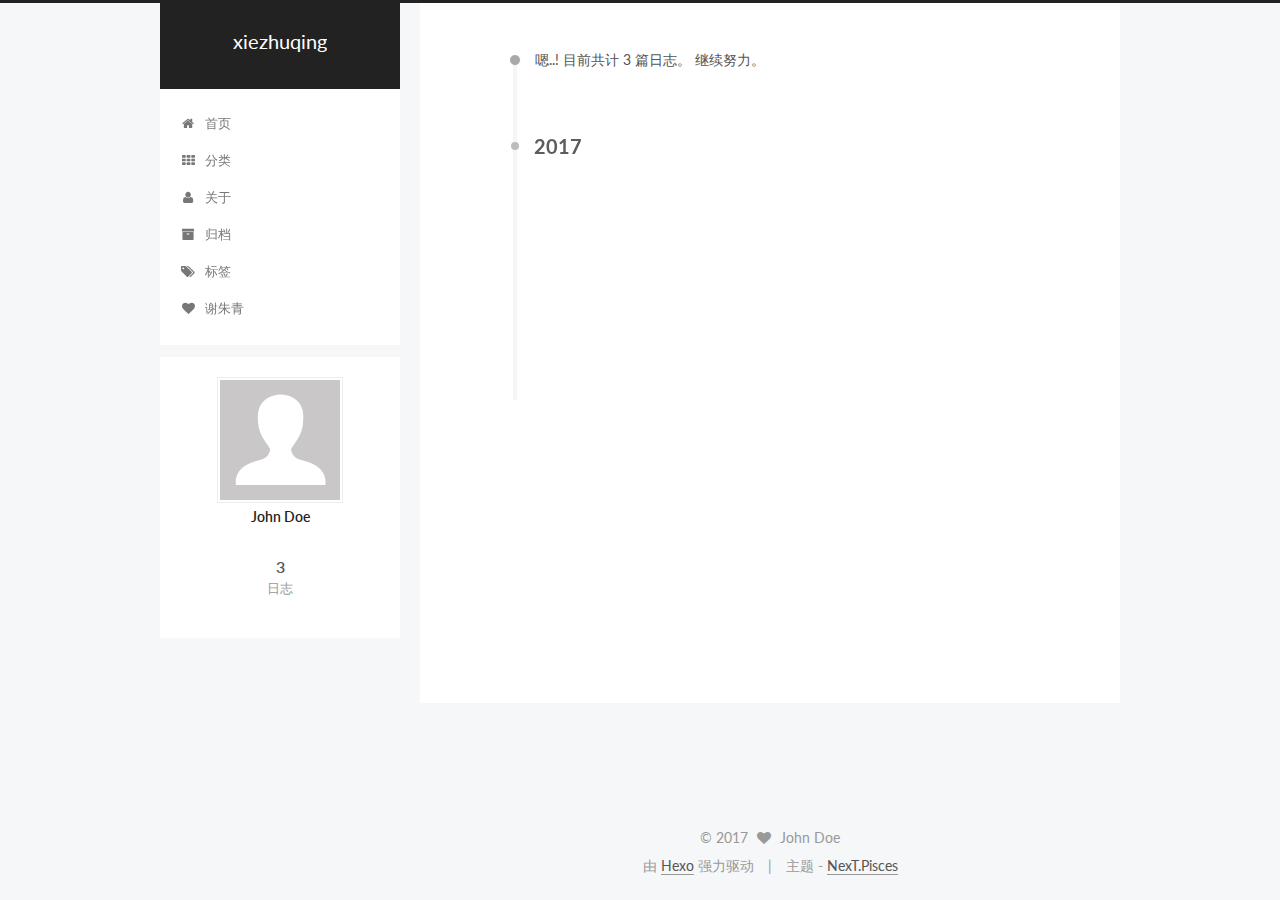
==== commit 848736eb: "Site updated: 2017-03-01 10:19:26" ====
--- a/archives/index.html
+++ b/archives/index.html
@@ -274,7 +274,7 @@
       
         
       
-      嗯..! 目前共计 2 篇日志。 继续努力。
+      嗯..! 目前共计 3 篇日志。 继续努力。
     </span>
 
     
@@ -288,6 +288,43 @@
         <div class="collection-title">
           <h2 class="archive-year motion-element" id="archive-year-2017">2017</h2>
         </div>
+      
+      
+
+      
+
+  <article class="post post-type-normal" itemscope itemtype="http://schema.org/Article">
+    <header class="post-header">
+
+      <h1 class="post-title">
+        
+            <a class="post-title-link" href="/2017/03/01/01/" itemprop="url">
+              
+                <span itemprop="name">未命名</span>
+              
+            </a>
+        
+      </h1>
+
+      <div class="post-meta">
+        <time class="post-time" itemprop="dateCreated"
+              datetime="2017-03-01T10:18:56+08:00"
+              content="2017-03-01" >
+          03-01
+        </time>
+      </div>
+
+    </header>
+  </article>
+
+
+
+    
+
+      
+      
+      
+
       
       
 
@@ -404,7 +441,7 @@
           
             <div class="site-state-item site-state-posts">
               <a href="/archives">
-                <span class="site-state-item-count">2</span>
+                <span class="site-state-item-count">3</span>
                 <span class="site-state-item-name">日志</span>
               </a>
             </div>
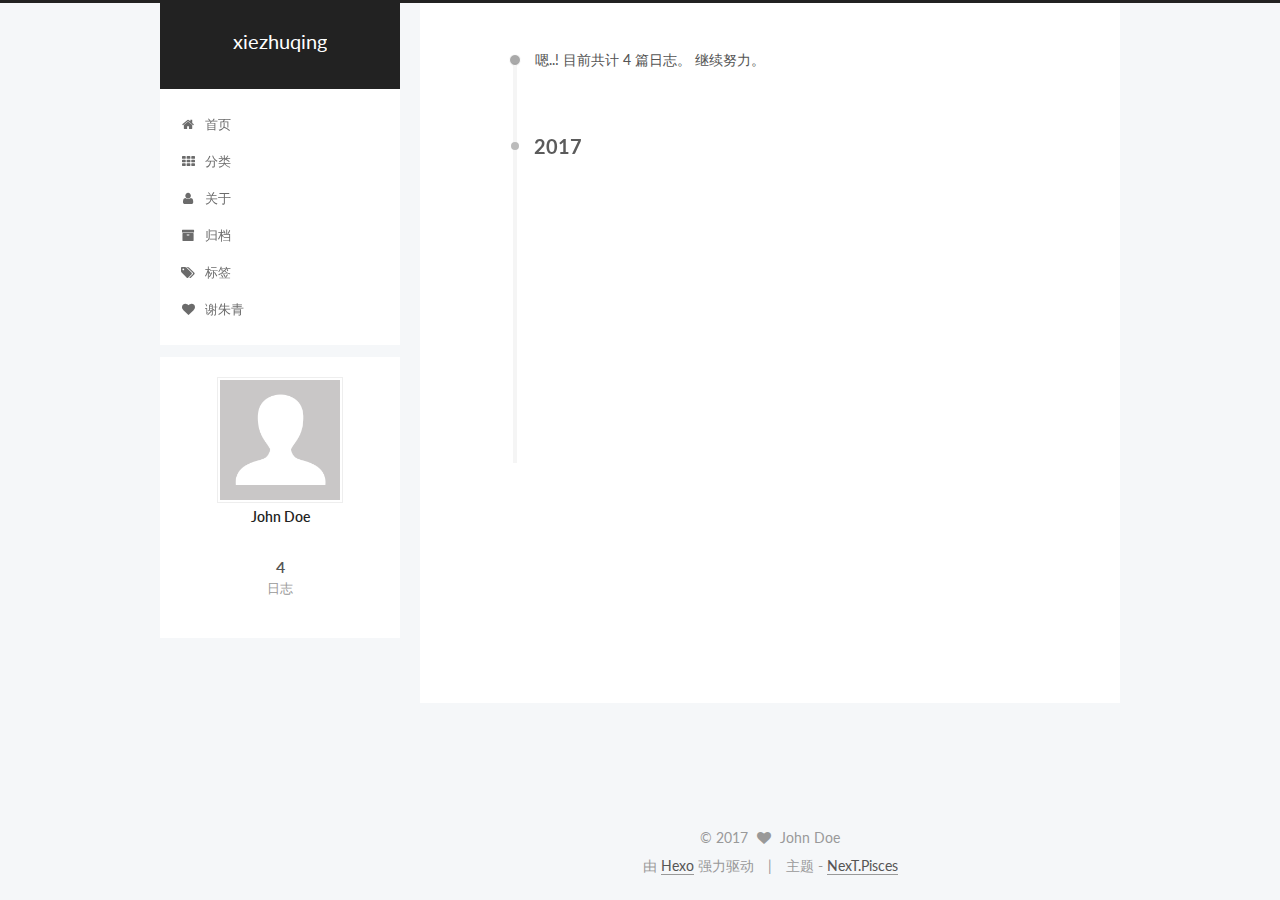
==== commit f641849c: "Site updated: 2017-03-05 21:35:08" ====
--- a/archives/index.html
+++ b/archives/index.html
@@ -274,7 +274,7 @@
       
         
       
-      嗯..! 目前共计 3 篇日志。 继续努力。
+      嗯..! 目前共计 4 篇日志。 继续努力。
     </span>
 
     
@@ -288,6 +288,43 @@
         <div class="collection-title">
           <h2 class="archive-year motion-element" id="archive-year-2017">2017</h2>
         </div>
+      
+      
+
+      
+
+  <article class="post post-type-normal" itemscope itemtype="http://schema.org/Article">
+    <header class="post-header">
+
+      <h1 class="post-title">
+        
+            <a class="post-title-link" href="/2017/03/05/笔记/" itemprop="url">
+              
+                <span itemprop="name">未命名</span>
+              
+            </a>
+        
+      </h1>
+
+      <div class="post-meta">
+        <time class="post-time" itemprop="dateCreated"
+              datetime="2017-03-05T21:34:49+08:00"
+              content="2017-03-05" >
+          03-05
+        </time>
+      </div>
+
+    </header>
+  </article>
+
+
+
+    
+
+      
+      
+      
+
       
       
 
@@ -441,7 +478,7 @@
           
             <div class="site-state-item site-state-posts">
               <a href="/archives">
-                <span class="site-state-item-count">3</span>
+                <span class="site-state-item-count">4</span>
                 <span class="site-state-item-name">日志</span>
               </a>
             </div>
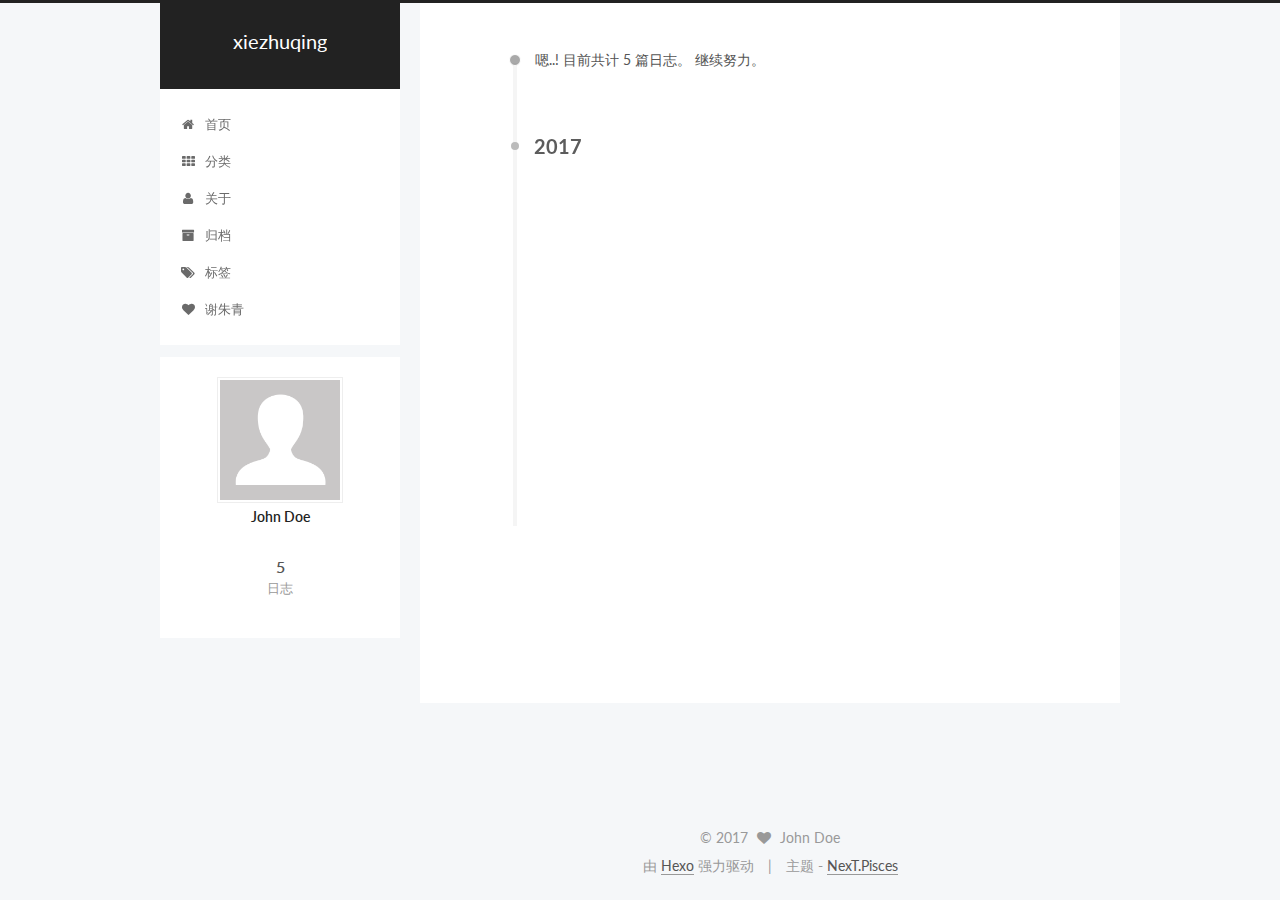
==== commit bb024881: "Site updated: 2017-03-06 22:04:10" ====
--- a/archives/index.html
+++ b/archives/index.html
@@ -274,7 +274,7 @@
       
         
       
-      嗯..! 目前共计 4 篇日志。 继续努力。
+      嗯..! 目前共计 5 篇日志。 继续努力。
     </span>
 
     
@@ -288,6 +288,43 @@
         <div class="collection-title">
           <h2 class="archive-year motion-element" id="archive-year-2017">2017</h2>
         </div>
+      
+      
+
+      
+
+  <article class="post post-type-normal" itemscope itemtype="http://schema.org/Article">
+    <header class="post-header">
+
+      <h1 class="post-title">
+        
+            <a class="post-title-link" href="/2017/03/06/谢涛模拟面试/" itemprop="url">
+              
+                <span itemprop="name">未命名</span>
+              
+            </a>
+        
+      </h1>
+
+      <div class="post-meta">
+        <time class="post-time" itemprop="dateCreated"
+              datetime="2017-03-06T22:03:33+08:00"
+              content="2017-03-06" >
+          03-06
+        </time>
+      </div>
+
+    </header>
+  </article>
+
+
+
+    
+
+      
+      
+      
+
       
       
 
@@ -478,7 +515,7 @@
           
             <div class="site-state-item site-state-posts">
               <a href="/archives">
-                <span class="site-state-item-count">4</span>
+                <span class="site-state-item-count">5</span>
                 <span class="site-state-item-name">日志</span>
               </a>
             </div>
--- a/css/main.css
+++ b/css/main.css
@@ -1701,7 +1701,7 @@
   width: 4px;
   height: 4px;
   border-radius: 50%;
-  background: #fff;
+  background: #37cfbd;
 }
 .links-of-blogroll {
   font-size: 13px;
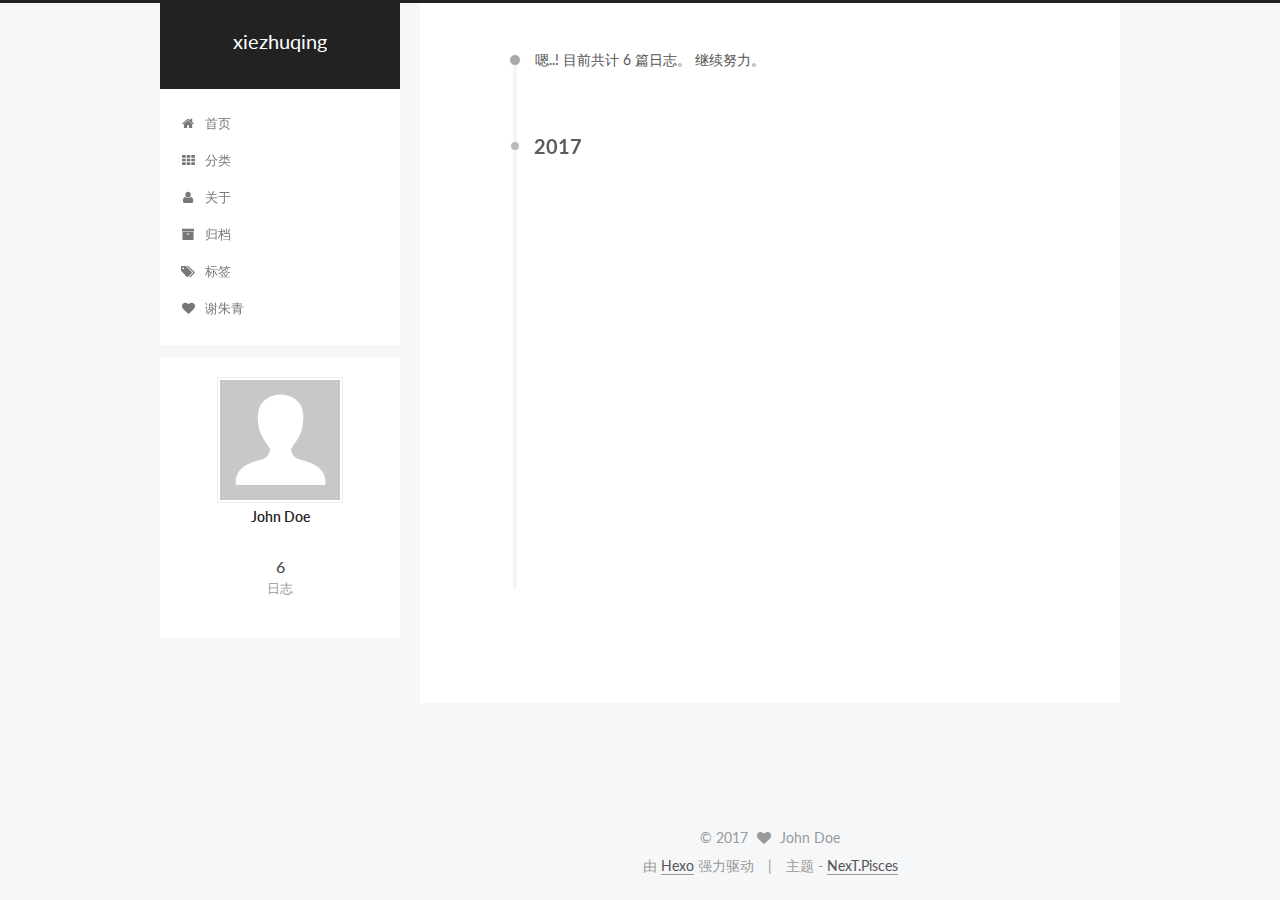
==== commit e300703e: "Site updated: 2017-03-18 18:25:36" ====
--- a/archives/index.html
+++ b/archives/index.html
@@ -274,7 +274,7 @@
       
         
       
-      嗯..! 目前共计 5 篇日志。 继续努力。
+      嗯..! 目前共计 6 篇日志。 继续努力。
     </span>
 
     
@@ -298,9 +298,9 @@
 
       <h1 class="post-title">
         
-            <a class="post-title-link" href="/2017/03/06/谢涛模拟面试/" itemprop="url">
-              
-                <span itemprop="name">未命名</span>
+            <a class="post-title-link" href="/2017/03/18/哈佛幸福课/" itemprop="url">
+              
+                <span itemprop="name">哈佛幸福课</span>
               
             </a>
         
@@ -308,9 +308,46 @@
 
       <div class="post-meta">
         <time class="post-time" itemprop="dateCreated"
-              datetime="2017-03-06T22:03:33+08:00"
-              content="2017-03-06" >
-          03-06
+              datetime="2017-03-18T18:24:46+08:00"
+              content="2017-03-18" >
+          03-18
+        </time>
+      </div>
+
+    </header>
+  </article>
+
+
+
+    
+
+      
+      
+      
+
+      
+      
+
+      
+
+  <article class="post post-type-normal" itemscope itemtype="http://schema.org/Article">
+    <header class="post-header">
+
+      <h1 class="post-title">
+        
+            <a class="post-title-link" href="/2017/03/18/谢涛面试题/" itemprop="url">
+              
+                <span itemprop="name">谢涛面试题</span>
+              
+            </a>
+        
+      </h1>
+
+      <div class="post-meta">
+        <time class="post-time" itemprop="dateCreated"
+              datetime="2017-03-18T18:22:22+08:00"
+              content="2017-03-18" >
+          03-18
         </time>
       </div>
 
@@ -515,7 +552,7 @@
           
             <div class="site-state-item site-state-posts">
               <a href="/archives">
-                <span class="site-state-item-count">5</span>
+                <span class="site-state-item-count">6</span>
                 <span class="site-state-item-name">日志</span>
               </a>
             </div>
--- a/css/main.css
+++ b/css/main.css
@@ -1701,7 +1701,7 @@
   width: 4px;
   height: 4px;
   border-radius: 50%;
-  background: #37cfbd;
+  background: #fff;
 }
 .links-of-blogroll {
   font-size: 13px;
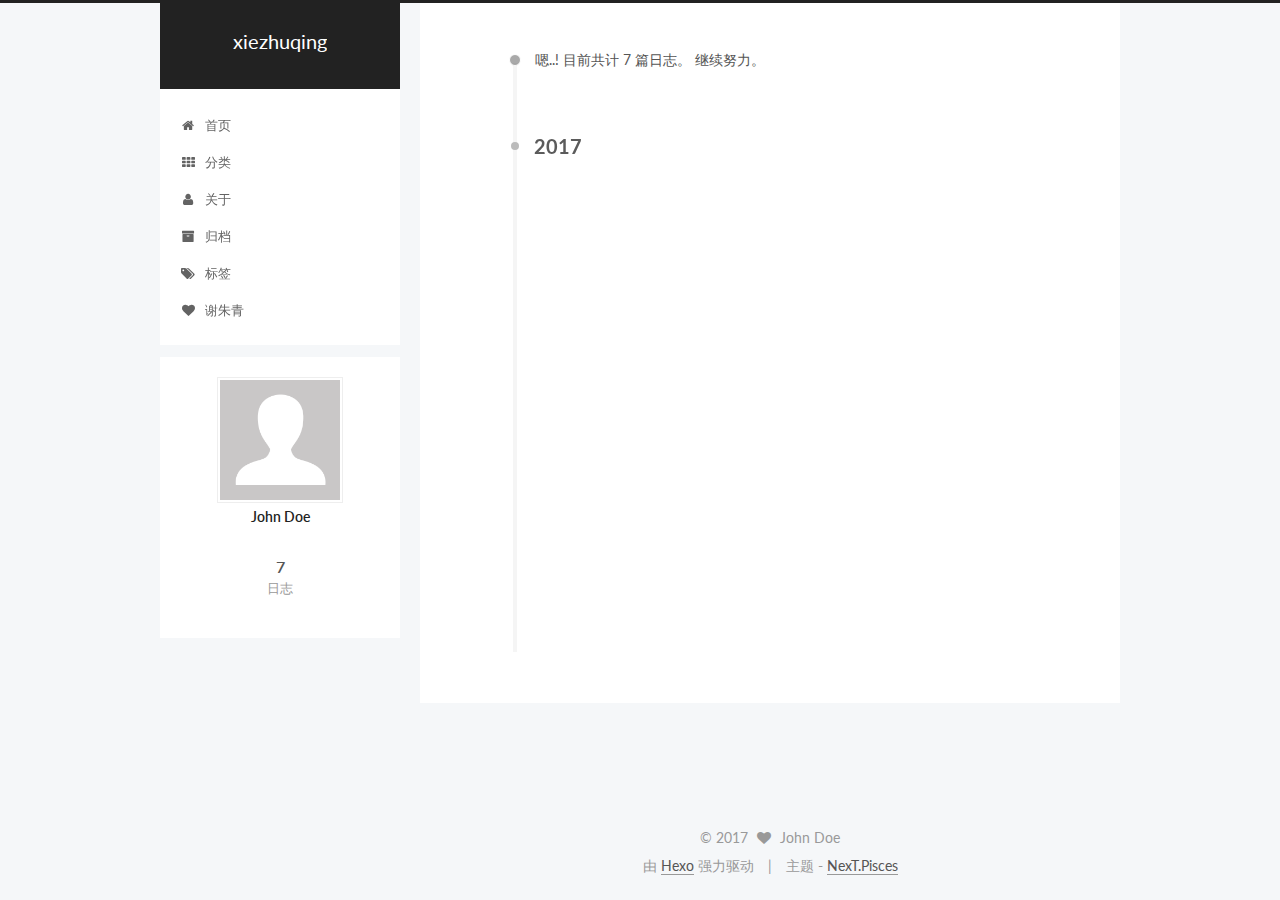
==== commit 1968f885: "Site updated: 2017-03-31 22:34:50" ====
--- a/archives/index.html
+++ b/archives/index.html
@@ -274,7 +274,7 @@
       
         
       
-      嗯..! 目前共计 6 篇日志。 继续努力。
+      嗯..! 目前共计 7 篇日志。 继续努力。
     </span>
 
     
@@ -288,6 +288,43 @@
         <div class="collection-title">
           <h2 class="archive-year motion-element" id="archive-year-2017">2017</h2>
         </div>
+      
+      
+
+      
+
+  <article class="post post-type-normal" itemscope itemtype="http://schema.org/Article">
+    <header class="post-header">
+
+      <h1 class="post-title">
+        
+            <a class="post-title-link" href="/2017/03/31/谢涛模拟面试/" itemprop="url">
+              
+                <span itemprop="name">未命名</span>
+              
+            </a>
+        
+      </h1>
+
+      <div class="post-meta">
+        <time class="post-time" itemprop="dateCreated"
+              datetime="2017-03-31T22:34:28+08:00"
+              content="2017-03-31" >
+          03-31
+        </time>
+      </div>
+
+    </header>
+  </article>
+
+
+
+    
+
+      
+      
+      
+
       
       
 
@@ -552,7 +589,7 @@
           
             <div class="site-state-item site-state-posts">
               <a href="/archives">
-                <span class="site-state-item-count">6</span>
+                <span class="site-state-item-count">7</span>
                 <span class="site-state-item-name">日志</span>
               </a>
             </div>
